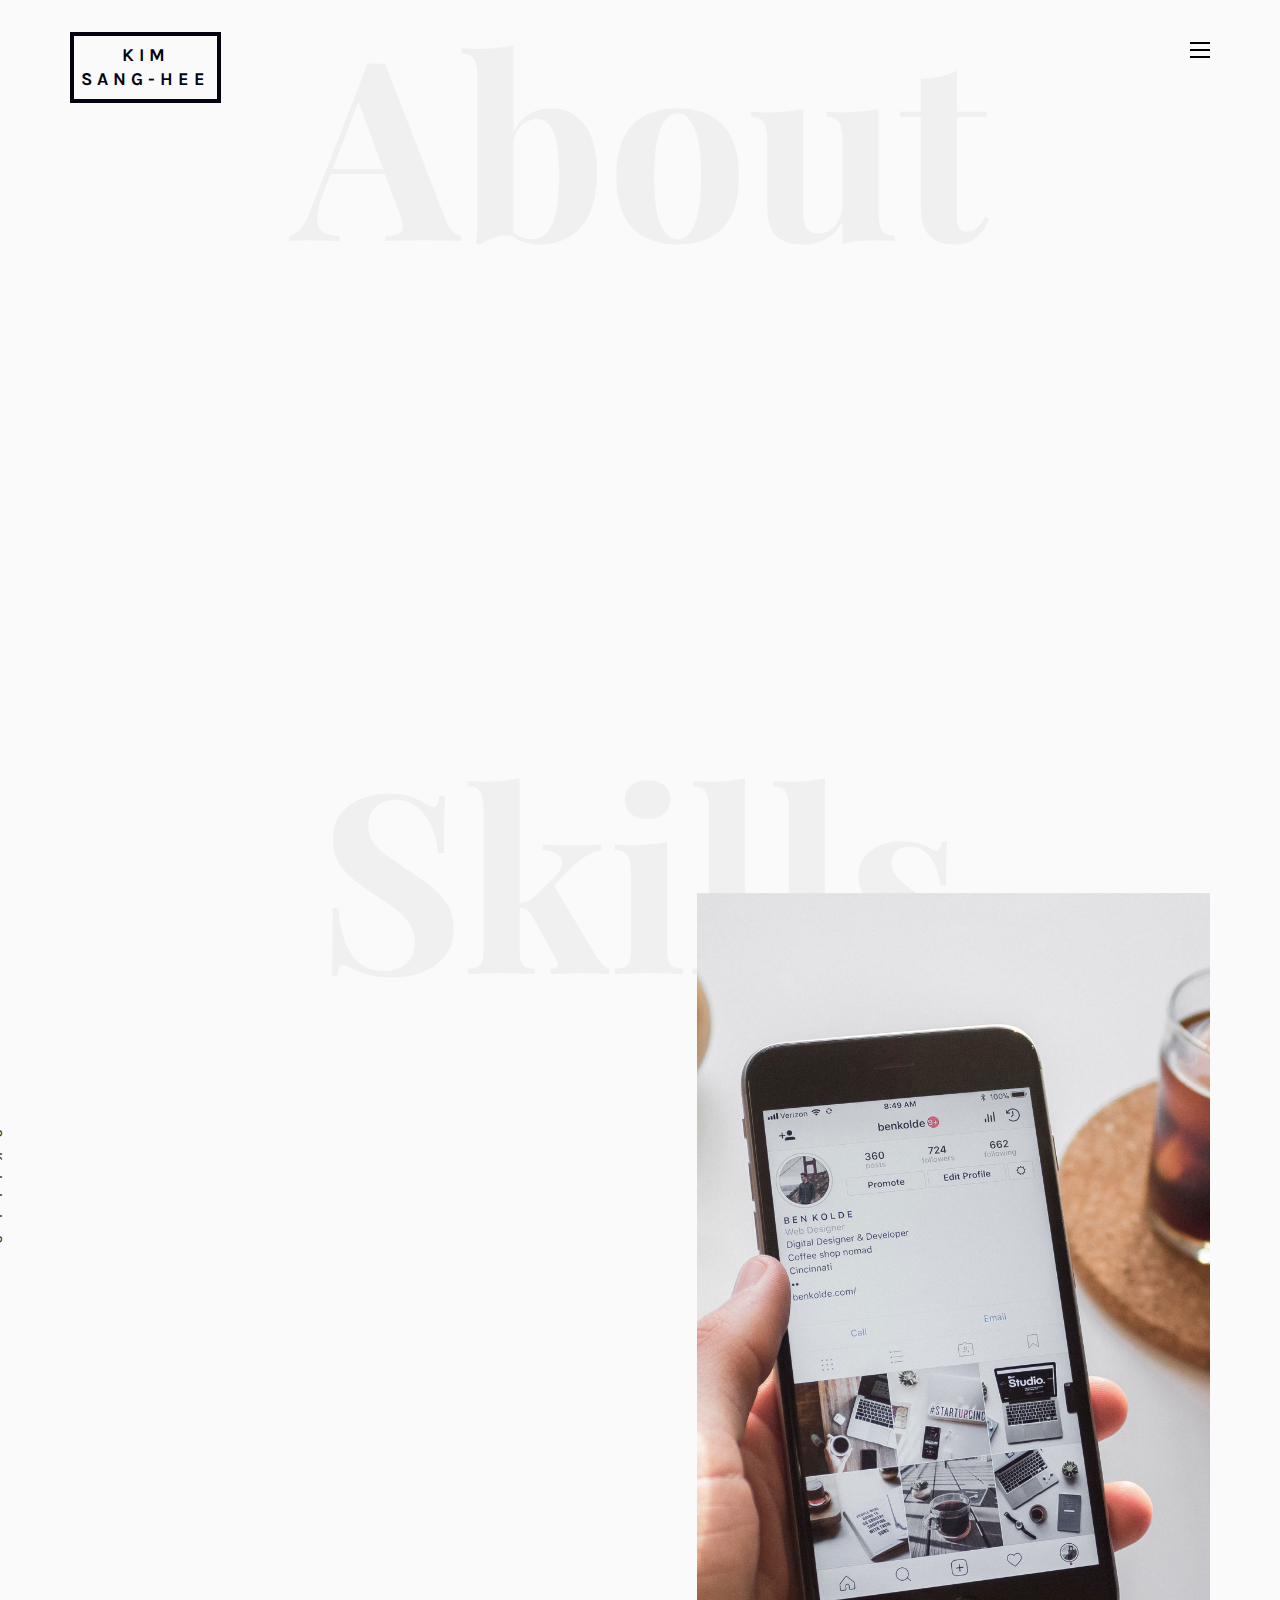
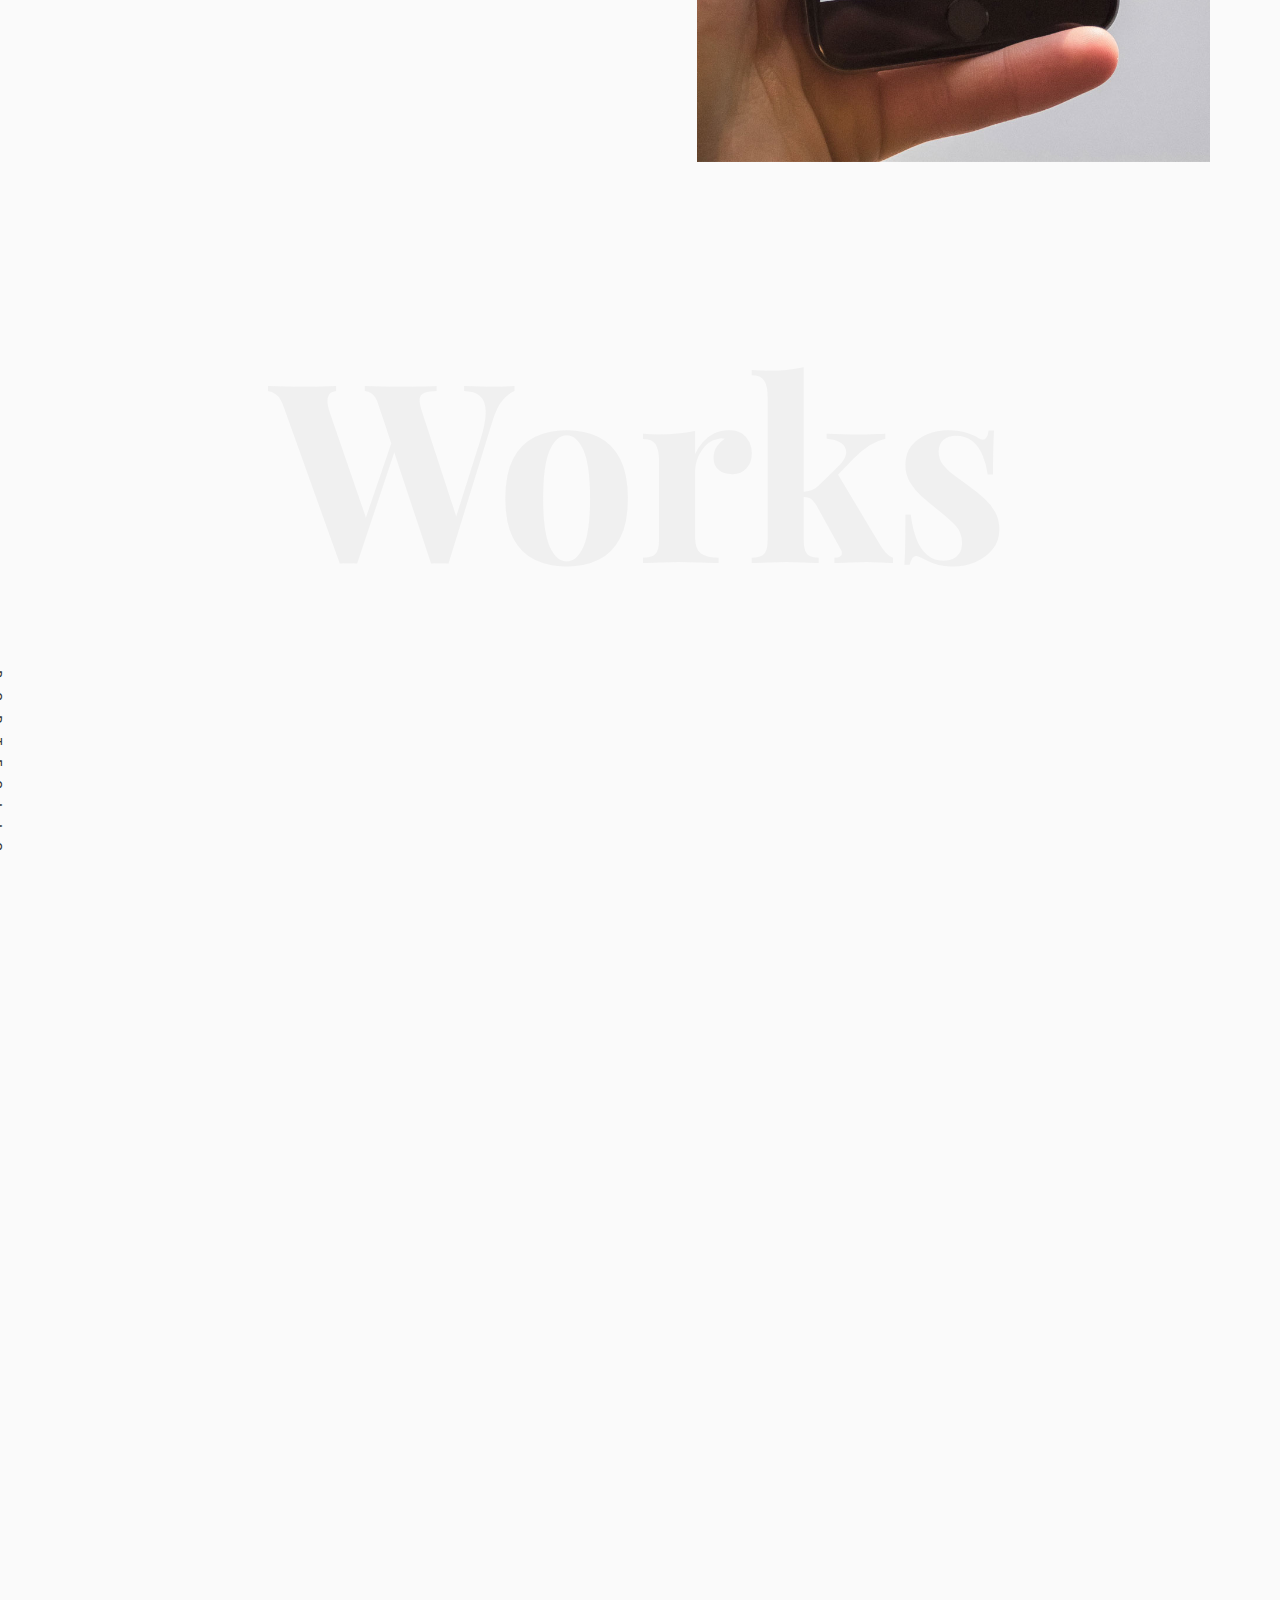
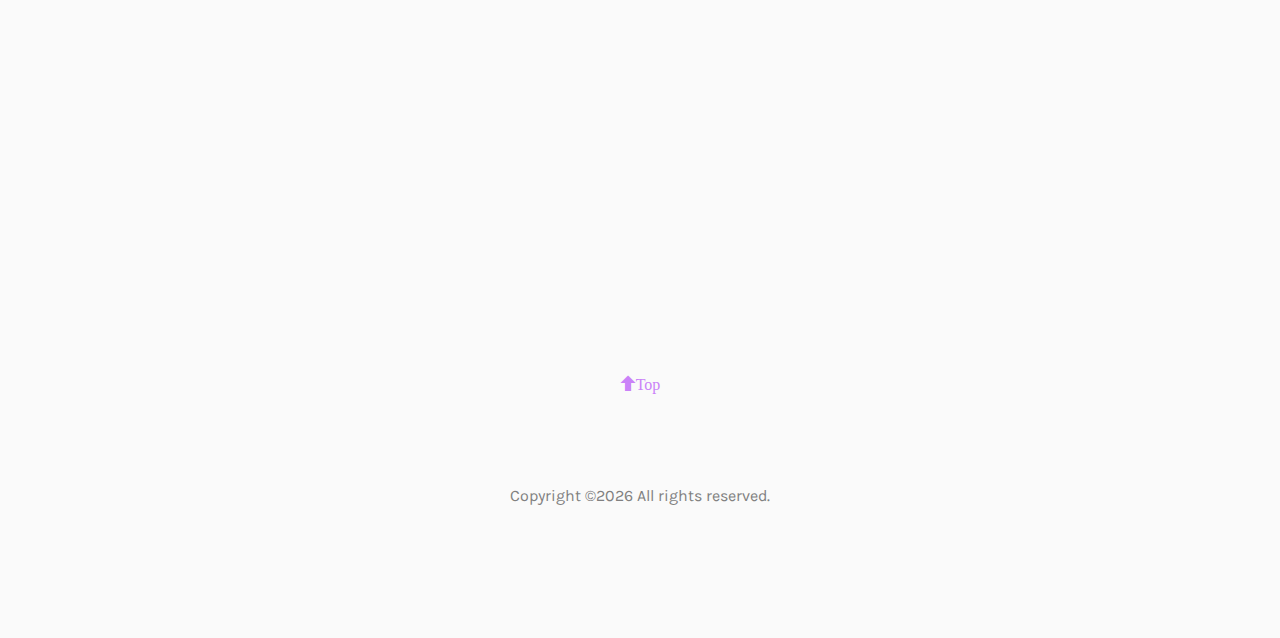
==== index.html @ 7924506c "포트폴리오" ====
<!DOCTYPE HTML>
<html>
	<head>
	<meta charset="utf-8">
	<meta http-equiv="X-UA-Compatible" content="IE=edge">
	<title>Sang-Hee's Portfolio</title>
	<meta name="viewport" content="width=device-width, initial-scale=1">
	<meta name="description" content="" />
	<meta name="keywords" content="" />
	<meta name="author" content="" />

  <!-- Facebook and Twitter integration -->
	<meta property="og:title" content=""/>
	<meta property="og:image" content=""/>
	<meta property="og:url" content=""/>
	<meta property="og:site_name" content=""/>
	<meta property="og:description" content=""/>
	<meta name="twitter:title" content="" />
	<meta name="twitter:image" content="" />
	<meta name="twitter:url" content="" />
	<meta name="twitter:card" content="" />

	<!-- Place favicon.ico and apple-touch-icon.png in the root directory -->
	<link rel="shortcut icon" href="favicon.ico">

	<link href="https://fonts.googleapis.com/css?family=Karla:400,700" rel="stylesheet">
	<link href="https://fonts.googleapis.com/css?family=Playfair+Display:400,400i,700" rel="stylesheet">
	
	<!-- Animate.css -->
	<link rel="stylesheet" href="css/animate.css">
	<!-- Icomoon Icon Fonts-->
	<link rel="stylesheet" href="css/icomoon.css">
	<!-- Bootstrap  -->
	<link rel="stylesheet" href="css/bootstrap.css">
	<!-- Owl Carousel -->
	<link rel="stylesheet" href="css/owl.carousel.min.css">
	<link rel="stylesheet" href="css/owl.theme.default.min.css">
	<!-- Magnific Popup -->
	<link rel="stylesheet" href="css/magnific-popup.css">

	<link rel="stylesheet" href="css/style.css">


	<!-- Modernizr JS -->
	<script src="js/modernizr-2.6.2.min.js"></script>
	<!-- FOR IE9 below -->
	<!--[if lt IE 9]>
	<script src="js/respond.min.js"></script>
	<![endif]-->

	</head>
	<body>

	<nav id="colorlib-main-nav" role="navigation">
		<a href="#" class="js-colorlib-nav-toggle colorlib-nav-toggle active"><i></i></a>
		<div class="js-fullheight colorlib-table">
			<div class="colorlib-table-cell js-fullheight">
				<div class="row">
					<div class="col-md-12">
						<div class="form-group">
							<!--<input type="text" class="form-control" id="search" placeholder="Enter any key to search...">
							<button type="submit" class="btn btn-primary"><i class="icon-search3"></i></button>-->
						</div>
					</div>
				</div>
				<div class="row">
					<div class="col-md-12">
						<ul>
							<li class="active"><a href="index.html">Home</a></li>
							<li><a href="skills.html">Skills</a></li>
							<li><a href="work.html">Work</a></li>
							<li><a href="contact.html">Contact</a></li>
						</ul>
					</div>
				</div>
				<div class="row">
					<div class="col-md-12">
						<h2 class="head-title">Works</h2>
						<a href="images/Groovy.png" class="gallery image-popup-link text-center" style="background-image: url(images/Groovy.png);">
							<span><i class="icon-search3"></i></span>
						</a>
						<a href="images/SeekSeat.png" class="gallery image-popup-link text-center" style="background-image: url(images/SeekSeat.png);">
							<span><i class="icon-search3"></i></span>
						</a>
						<a href="images/BurgerQueen.jpg" class="gallery image-popup-link text-center" style="background-image: url(images/BurgerQueen.jpg);">
							<span><i class="icon-search3"></i></span>
						</a>
					<!--	<a href="images/work-4.jpg" class="gallery image-popup-link text-center" style="background-image: url(images/work-4.jpg);">
							<span><i class="icon-search3"></i></span>
						</a>-->
					</div>
				</div>
			</div>
		</div>
	</nav>
	
	<div id="colorlib-page">
		<header>
			<div class="container">
				<div class="row">
					<div class="col-md-12">
						<div class="colorlib-navbar-brand">
							<a class="colorlib-logo" href="index.html"><span>Kim</span><span>Sang-Hee</span></a>
						</div>
						<a href="#" class="js-colorlib-nav-toggle colorlib-nav-toggle"><i></i></a>
					</div>
				</div>
			</div>
		</header>
		<div id="colorlib-about">
			<div class="container">
				<div class="row text-center">
					<h2 class="bold">About</h2>
				</div>
				<div class="row">
					<div class="col-md-5 animate-box">
						<div class="owl-carousel3">
							<div class="item">
								<img class="img-responsive about-img" src="images/Kim_Sanghee.jpg" alt="html5 bootstrap template by colorlib.com">
							</div>
							<div class="item">
								<img class="img-responsive about-img" src="images/Kim_Sanghee.jpg" alt="html5 bootstrap template by colorlib.com">
							</div>
						</div>
					</div>
					<div class="col-md-6 col-md-push-1 animate-box">
						<div class="about-desc">
							<div class="owl-carousel3">
								<div class="item">
									<h2><span>신입 개발자 김상희</span></h2>
								</div>
								<div class="item">
									<h2><span>신입 개발자 김상희</span></h2>
								</div>
							</div>
							<div class="desc">
								<div class="rotate">
									<h2 class="heading">About</h2>
								</div>
								<p>업무 수행에 있어 꾸준한 노력과 긍정적인 태도로 어려움을 극복하며, 다양한 팀에서의 협업 경험이 있습니다.<br>
									탁월한 커뮤니케이션 능력과 새로운 정보에 빠르게 적응하고 습득하는 능력을 갖추고 있습니다.</p>
								<p class="colorlib-social-icons">
								<!--	<a href="#"><i class="icon-facebook4"></i></a>
									<a href="#"><i class="icon-twitter3"></i></a>
									<a href="#"><i class="icon-googleplus"></i></a>
									<a href="#"><i class="icon-dribbble2"></i></a>-->
									<a href="https://www.notion.so/92094d22490e4e4da154b8ba408b6449" style="margin-right: 15px"><i class="icon-globe"></i></a>
									<a href="https://github.com/kkkssh"><i class="icon-github"></i></a>
								</p>
								<p><a href="contact.html" class="btn btn-primary btn-outline">Contact Me!</a></p>
							</div>
						</div>
					</div>
				</div>
			</div>
		</div>
		<div id="colorlib-services">
			<div class="container">
				<div class="row text-center">
					<h2 class="bold">Skills</h2>
				</div>
				<div class="row">
					<div class="col-md-12">
						<div class="services-flex">
							<div class="one-third">
								<div class="row">
									<div class="col-md-12 col-md-offset-0 animate-box intro-heading">
										<span>My Skills</span>
										<h2>Here Are Some of My Skills</h2>
									</div>
								</div>
								<div class="row">
									<div class="col-md-12">
										<div class="rotate">
											<h2 class="heading">Skills</h2>
										</div>
									</div>
									<div class="col-md-6">
										<div class="services animate-box">
											<h3>1 - Back End Development</h3>
											<ul>
												<li>Java</li>
												<li>Spring</li>
												<li>Spring Boot</li>
												<li>JSP</li>
												<li>Oracle SQL</li>

											</ul>
										</div>
										<div class="services animate-box">
											<h3>2 - Front End Development</h3>
											<ul>
												<li>HTML / CSS</li>
												<li>JavaScript</li>

											</ul>
										</div>
									</div>
									<div class="col-md-6">
										<div class="services animate-box">
											<h3>3 - Soft Skills</h3>
											<ul>
												<li>커뮤니케이션</li>
												<li>팀워크</li>
												<li>꼼꼼함</li>
												<li>관찰력</li>
												<li>끈기</li>
												<li>성실성</li>
											</ul>
										</div>
										<div class="services animate-box">
											<h3>4 - IDE</h3>
											<ul>
												<li>Eclipse</li>
												<li>IntelliJ</li>
												<li>Dbeaver</li>
												<li>Git</li>
											</ul>
										</div>
									</div>
								</div>
							</div>
							<div class="one-forth services-img" style="background-image: url(images/services-img-1.jpg);">
							</div>
						</div>
					</div>
				</div>
			</div>
		</div>

		<div id="colorlib-work">
			<div class="container">
				<div class="row text-center">
					<h2 class="bold">Works</h2>
				</div>
				<div class="row">
					<div class="col-md-12 col-md-offset-0 text-center animate-box intro-heading">
						<span>Portfolio</span>
						<h2>Done Projects</h2>
					</div>
				</div>
				<div class="row">
					<div class="col-md-12">
						<div class="rotate">
							<h2 class="heading">Portfolio</h2>
						</div>
					</div>
				</div>
				<div class="row">
					<div class="col-md-12">
						<div class="work-entry animate-box">
							<a href="work-Groovy.html" class="work-img" style="background-image: url(images/Groovy.png);">
								<div class="display-t">
									<div class="work-name">
										<h2>Groovy</h2>
									</div>
								</div>
							</a>
							<div class="col-md-4 col-md-offset-4">
								<div class="desc">
									<p class="read"><a href="work-Groovy.html">View details</a></p>
								</div>
							</div>
						</div>
					</div>
					<div class="col-md-12">
						<div class="work-entry animate-box">
							<a href="work-SeekSeat.html" class="work-img" style="background-image: url(images/SeekSeat.png);">
								<div class="display-t">
									<div class="work-name">
										<h2>SeekSeat</h2>
									</div>
								</div>
							</a>
							<div class="col-md-4 col-md-offset-4">
								<div class="desc">
									<p class="read"><a href="work-SeekSeat.html">View Details</a></p>
								</div>
							</div>
						</div>
					</div>
					<div class="col-md-12">
						<div class="work-entry animate-box">
							<a href="work-BugerQueen.html" class="work-img" style="background-image: url(images/BurgerQueen.jpg);">
								<div class="display-t">
									<div class="work-name">
										<h2>Queen's Order</h2>
									</div>
								</div>
							</a>
							<div class="col-md-4 col-md-offset-4">
								<div class="desc">
									<p class="read"><a href="work-BugerQueen.html">View details</a></p>
								</div>
							</div>
						</div>
					</div>

				</div>
			</div>
		</div>



		<footer>
			<div id="footer">
				<div class="container">

					<div class="row">
						<div class="col-md-12 text-center">
							<p class="read"><a href="#"><i class="icon-arrow-up" >Top</i></a></p>
							<br><br>
							<p>

Copyright &copy;<script>document.write(new Date().getFullYear());</script> All rights reserved.
<!-- Link back to Colorlib can't be removed. Template is licensed under CC BY 3.0. -->
							</p>
						</div>
					</div>
				</div>
			</div>
		</footer>
	
	</div>

	<!-- jQuery -->
	<script src="js/jquery.min.js"></script>
	<!-- jQuery Easing -->
	<script src="js/jquery.easing.1.3.js"></script>
	<!-- Bootstrap -->
	<script src="js/bootstrap.min.js"></script>
	<!-- Waypoints -->
	<script src="js/jquery.waypoints.min.js"></script>
	<!-- Owl Carousel -->
	<script src="js/owl.carousel.min.js"></script>
	<!-- Magnific Popup -->
	<script src="js/jquery.magnific-popup.min.js"></script>
	<script src="js/magnific-popup-options.js"></script>

	<!-- Main JS (Do not remove) -->
	<script src="js/main.js"></script>

	</body>
</html>
---- css/icomoon.css ----
@font-face {
  font-family: 'icomoon';
  src:  url('fonts/icomoon.eot?tmere9');
  src:  url('fonts/icomoon.eot?tmere9#iefix') format('embedded-opentype'),
    url('fonts/icomoon.ttf?tmere9') format('truetype'),
    url('fonts/icomoon.woff?tmere9') format('woff'),
    url('fonts/icomoon.svg?tmere9#icomoon') format('svg');
  font-weight: normal;
  font-style: normal;
}

[class^="icon-"], [class*=" icon-"] {
  /* use !important to prevent issues with browser extensions that change fonts */
  font-family: 'icomoon' !important;
  speak: none;
  font-style: normal;
  font-weight: normal;
  font-variant: normal;
  text-transform: none;
  line-height: 1;

  /* Better Font Rendering =========== */
  -webkit-font-smoothing: antialiased;
  -moz-osx-font-smoothing: grayscale;
}

.icon-activity:before {
  content: "\e900";
}
.icon-airplay:before {
  content: "\e901";
}
.icon-alert-circle:before {
  content: "\e902";
}
.icon-alert-octagon:before {
  content: "\e903";
}
.icon-alert-triangle:before {
  content: "\e904";
}
.icon-align-center:before {
  content: "\e905";
}
.icon-align-justify:before {
  content: "\e906";
}
.icon-align-left:before {
  content: "\e907";
}
.icon-align-right:before {
  content: "\e908";
}
.icon-anchor:before {
  content: "\e909";
}
.icon-aperture:before {
  content: "\e90a";
}
.icon-arrow-down3:before {
  content: "\e90b";
}
.icon-arrow-down-circle:before {
  content: "\e90c";
}
.icon-arrow-down-left3:before {
  content: "\e90d";
}
.icon-arrow-down-right3:before {
  content: "\e90e";
}
.icon-arrow-left3:before {
  content: "\e90f";
}
.icon-arrow-left-circle:before {
  content: "\e910";
}
.icon-arrow-right3:before {
  content: "\e911";
}
.icon-arrow-right-circle:before {
  content: "\e912";
}
.icon-arrow-up3:before {
  content: "\e913";
}
.icon-arrow-up-circle:before {
  content: "\e914";
}
.icon-arrow-up-left3:before {
  content: "\e915";
}
.icon-arrow-up-right3:before {
  content: "\e916";
}
.icon-at-sign:before {
  content: "\e917";
}
.icon-award:before {
  content: "\e918";
}
.icon-bar-chart:before {
  content: "\e919";
}
.icon-bar-chart-2:before {
  content: "\e91a";
}
.icon-battery:before {
  content: "\e91b";
}
.icon-battery-charging:before {
  content: "\e91c";
}
.icon-bell2:before {
  content: "\e91d";
}
.icon-bell-off:before {
  content: "\e91e";
}
.icon-bluetooth:before {
  content: "\e91f";
}
.icon-bold2:before {
  content: "\e920";
}
.icon-book2:before {
  content: "\e921";
}
.icon-book-open:before {
  content: "\e922";
}
.icon-bookmark2:before {
  content: "\e923";
}
.icon-box:before {
  content: "\e924";
}
.icon-briefcase2:before {
  content: "\e925";
}
.icon-calendar2:before {
  content: "\e926";
}
.icon-camera2:before {
  content: "\e927";
}
.icon-camera-off:before {
  content: "\e928";
}
.icon-cast:before {
  content: "\e929";
}
.icon-check:before {
  content: "\e92a";
}
.icon-check-circle:before {
  content: "\e92b";
}
.icon-check-square:before {
  content: "\e92c";
}
.icon-chevron-down:before {
  content: "\e92d";
}
.icon-chevron-left:before {
  content: "\e92e";
}
.icon-chevron-right:before {
  content: "\e92f";
}
.icon-chevron-up:before {
  content: "\e930";
}
.icon-chevrons-down:before {
  content: "\e931";
}
.icon-chevrons-left:before {
  content: "\e932";
}
.icon-chevrons-right:before {
  content: "\e933";
}
.icon-chevrons-up:before {
  content: "\e934";
}
.icon-chrome2:before {
  content: "\e935";
}
.icon-circle:before {
  content: "\e936";
}
.icon-clipboard2:before {
  content: "\e937";
}
.icon-clock3:before {
  content: "\e938";
}
.icon-cloud2:before {
  content: "\e939";
}
.icon-cloud-drizzle:before {
  content: "\e93a";
}
.icon-cloud-lightning:before {
  content: "\e93b";
}
.icon-cloud-off:before {
  content: "\e93c";
}
.icon-cloud-rain:before {
  content: "\e93d";
}
.icon-cloud-snow:before {
  content: "\e93e";
}
.icon-code:before {
  content: "\e93f";
}
.icon-codepen2:before {
  content: "\e940";
}
.icon-command2:before {
  content: "\e941";
}
.icon-compass3:before {
  content: "\e942";
}
.icon-copy2:before {
  content: "\e943";
}
.icon-corner-down-left:before {
  content: "\e944";
}
.icon-corner-down-right:before {
  content: "\e945";
}
.icon-corner-left-down:before {
  content: "\e946";
}
.icon-corner-left-up:before {
  content: "\e947";
}
.icon-corner-right-down:before {
  content: "\e948";
}
.icon-corner-right-up:before {
  content: "\e949";
}
.icon-corner-up-left:before {
  content: "\e94a";
}
.icon-corner-up-right:before {
  content: "\e94b";
}
.icon-cpu:before {
  content: "\e94c";
}
.icon-credit-card2:before {
  content: "\e94d";
}
.icon-crop2:before {
  content: "\e94e";
}
.icon-crosshair:before {
  content: "\e94f";
}
.icon-database2:before {
  content: "\e950";
}
.icon-delete:before {
  content: "\e951";
}
.icon-disc:before {
  content: "\e952";
}
.icon-dollar-sign:before {
  content: "\e953";
}
.icon-download4:before {
  content: "\e954";
}
.icon-download-cloud:before {
  content: "\e955";
}
.icon-droplet2:before {
  content: "\e956";
}
.icon-edit:before {
  content: "\e957";
}
.icon-edit-2:before {
  content: "\e958";
}
.icon-edit-3:before {
  content: "\e959";
}
.icon-external-link:before {
  content: "\e95a";
}
.icon-eye2:before {
  content: "\e95b";
}
.icon-eye-off:before {
  content: "\e95c";
}
.icon-facebook3:before {
  content: "\e95d";
}
.icon-fast-forward:before {
  content: "\e95e";
}
.icon-feather:before {
  content: "\e95f";
}
.icon-file:before {
  content: "\e960";
}
.icon-file-minus:before {
  content: "\e961";
}
.icon-file-plus:before {
  content: "\e962";
}
.icon-file-text3:before {
  content: "\e963";
}
.icon-film2:before {
  content: "\e964";
}
.icon-filter2:before {
  content: "\e965";
}
.icon-flag2:before {
  content: "\e966";
}
.icon-folder2:before {
  content: "\e967";
}
.icon-folder-minus2:before {
  content: "\e968";
}
.icon-folder-plus2:before {
  content: "\e969";
}
.icon-git-branch:before {
  content: "\e96a";
}
.icon-git-commit:before {
  content: "\e96b";
}
.icon-git-merge:before {
  content: "\e96c";
}
.icon-git-pull-request:before {
  content: "\e96d";
}
.icon-github2:before {
  content: "\e96e";
}
.icon-gitlab:before {
  content: "\e96f";
}
.icon-globe:before {
  content: "\e970";
}
.icon-grid:before {
  content: "\e971";
}
.icon-hard-drive:before {
  content: "\e972";
}
.icon-hash:before {
  content: "\e973";
}
.icon-headphones2:before {
  content: "\e974";
}
.icon-heart2:before {
  content: "\e975";
}
.icon-help-circle:before {
  content: "\e976";
}
.icon-home4:before {
  content: "\e977";
}
.icon-image2:before {
  content: "\e978";
}
.icon-inbox:before {
  content: "\e979";
}
.icon-info2:before {
  content: "\e97a";
}
.icon-instagram2:before {
  content: "\e97b";
}
.icon-italic2:before {
  content: "\e97c";
}
.icon-layers:before {
  content: "\e97d";
}
.icon-layout:before {
  content: "\e97e";
}
.icon-life-buoy:before {
  content: "\e97f";
}
.icon-link2:before {
  content: "\e980";
}
.icon-link-2:before {
  content: "\e981";
}
.icon-linkedin3:before {
  content: "\e982";
}
.icon-list3:before {
  content: "\e983";
}
.icon-loader:before {
  content: "\e984";
}
.icon-lock2:before {
  content: "\e985";
}
.icon-log-in:before {
  content: "\e986";
}
.icon-log-out:before {
  content: "\e987";
}
.icon-mail5:before {
  content: "\e988";
}
.icon-map3:before {
  content: "\e989";
}
.icon-map-pin:before {
  content: "\e98a";
}
.icon-maximize:before {
  content: "\e98b";
}
.icon-maximize-2:before {
  content: "\e98c";
}
.icon-menu5:before {
  content: "\e98d";
}
.icon-message-circle:before {
  content: "\e98e";
}
.icon-message-square:before {
  content: "\e98f";
}
.icon-mic2:before {
  content: "\e990";
}
.icon-mic-off:before {
  content: "\e991";
}
.icon-minimize:before {
  content: "\e992";
}
.icon-minimize-2:before {
  content: "\e993";
}
.icon-minus2:before {
  content: "\e994";
}
.icon-minus-circle:before {
  content: "\e995";
}
.icon-minus-square:before {
  content: "\e996";
}
.icon-monitor:before {
  content: "\e997";
}
.icon-moon:before {
  content: "\e998";
}
.icon-more-horizontal:before {
  content: "\e999";
}
.icon-more-vertical:before {
  content: "\e99a";
}
.icon-move:before {
  content: "\e99b";
}
.icon-music2:before {
  content: "\e99c";
}
.icon-navigation:before {
  content: "\e99d";
}
.icon-navigation-2:before {
  content: "\e99e";
}
.icon-octagon:before {
  content: "\e99f";
}
.icon-package:before {
  content: "\e9a0";
}
.icon-paperclip:before {
  content: "\e9a1";
}
.icon-pause3:before {
  content: "\e9a2";
}
.icon-pause-circle:before {
  content: "\e9a3";
}
.icon-percent:before {
  content: "\e9a4";
}
.icon-phone2:before {
  content: "\e9a5";
}
.icon-phone-call:before {
  content: "\e9a6";
}
.icon-phone-forwarded:before {
  content: "\e9a7";
}
.icon-phone-incoming:before {
  content: "\e9a8";
}
.icon-phone-missed:before {
  content: "\e9a9";
}
.icon-phone-off:before {
  content: "\e9aa";
}
.icon-phone-outgoing:before {
  content: "\e9ab";
}
.icon-pie-chart2:before {
  content: "\e9ac";
}
.icon-play4:before {
  content: "\e9ad";
}
.icon-play-circle:before {
  content: "\e9ae";
}
.icon-plus2:before {
  content: "\e9af";
}
.icon-plus-circle:before {
  content: "\e9b0";
}
.icon-plus-square:before {
  content: "\e9b1";
}
.icon-pocket:before {
  content: "\e9b2";
}
.icon-power2:before {
  content: "\e9b3";
}
.icon-printer2:before {
  content: "\e9b4";
}
.icon-radio:before {
  content: "\e9b5";
}
.icon-refresh-ccw:before {
  content: "\e9b6";
}
.icon-refresh-cw:before {
  content: "\e9b7";
}
.icon-repeat:before {
  content: "\e9b8";
}
.icon-rewind:before {
  content: "\e9b9";
}
.icon-rotate-ccw:before {
  content: "\e9ba";
}
.icon-rotate-cw:before {
  content: "\e9bb";
}
.icon-rss3:before {
  content: "\e9bc";
}
.icon-save:before {
  content: "\e9bd";
}
.icon-scissors2:before {
  content: "\e9be";
}
.icon-search2:before {
  content: "\e9bf";
}
.icon-send:before {
  content: "\e9c0";
}
.icon-server:before {
  content: "\e9c1";
}
.icon-settings:before {
  content: "\e9c2";
}
.icon-share3:before {
  content: "\e9c3";
}
.icon-share-2:before {
  content: "\e9c4";
}
.icon-shield2:before {
  content: "\e9c5";
}
.icon-shield-off:before {
  content: "\e9c6";
}
.icon-shopping-bag:before {
  content: "\e9c7";
}
.icon-shopping-cart:before {
  content: "\e9c8";
}
.icon-shuffle2:before {
  content: "\e9c9";
}
.icon-sidebar:before {
  content: "\e9ca";
}
.icon-skip-back:before {
  content: "\e9cb";
}
.icon-skip-forward:before {
  content: "\e9cc";
}
.icon-slack:before {
  content: "\e9cd";
}
.icon-slash:before {
  content: "\e9ce";
}
.icon-sliders:before {
  content: "\e9cf";
}
.icon-smartphone:before {
  content: "\e9d0";
}
.icon-speaker:before {
  content: "\e9d1";
}
.icon-square:before {
  content: "\e9d2";
}
.icon-star:before {
  content: "\e9d3";
}
.icon-stop-circle:before {
  content: "\e9d4";
}
.icon-sun2:before {
  content: "\e9d5";
}
.icon-sunrise:before {
  content: "\e9d6";
}
.icon-sunset:before {
  content: "\e9d7";
}
.icon-tablet2:before {
  content: "\e9d8";
}
.icon-tag:before {
  content: "\e9d9";
}
.icon-target2:before {
  content: "\e9da";
}
.icon-terminal2:before {
  content: "\e9db";
}
.icon-thermometer:before {
  content: "\e9dc";
}
.icon-thumbs-down:before {
  content: "\e9dd";
}
.icon-thumbs-up:before {
  content: "\e9de";
}
.icon-toggle-left:before {
  content: "\e9df";
}
.icon-toggle-right:before {
  content: "\e9e0";
}
.icon-trash:before {
  content: "\e9e1";
}
.icon-trash-2:before {
  content: "\e9e2";
}
.icon-trending-down:before {
  content: "\e9e3";
}
.icon-trending-up:before {
  content: "\e9e4";
}
.icon-triangle:before {
  content: "\e9e5";
}
.icon-truck2:before {
  content: "\e9e6";
}
.icon-tv2:before {
  content: "\e9e7";
}
.icon-twitter2:before {
  content: "\e9e8";
}
.icon-type:before {
  content: "\e9e9";
}
.icon-umbrella:before {
  content: "\e9ea";
}
.icon-underline2:before {
  content: "\e9eb";
}
.icon-unlock:before {
  content: "\e9ec";
}
.icon-upload4:before {
  content: "\e9ed";
}
.icon-upload-cloud:before {
  content: "\e9ee";
}
.icon-user2:before {
  content: "\e9ef";
}
.icon-user-check2:before {
  content: "\e9f0";
}
.icon-user-minus2:before {
  content: "\e9f1";
}
.icon-user-plus2:before {
  content: "\e9f2";
}
.icon-user-x:before {
  content: "\e9f3";
}
.icon-users2:before {
  content: "\e9f4";
}
.icon-video:before {
  content: "\e9f5";
}
.icon-video-off:before {
  content: "\e9f6";
}
.icon-voicemail:before {
  content: "\e9f7";
}
.icon-volume:before {
  content: "\e9f8";
}
.icon-volume-1:before {
  content: "\e9f9";
}
.icon-volume-2:before {
  content: "\e9fa";
}
.icon-volume-x:before {
  content: "\e9fb";
}
.icon-watch:before {
  content: "\e9fc";
}
.icon-wifi:before {
  content: "\e9fd";
}
.icon-wifi-off:before {
  content: "\e9fe";
}
.icon-wind:before {
  content: "\e9ff";
}
.icon-x:before {
  content: "\ea00";
}
.icon-x-circle:before {
  content: "\ea01";
}
.icon-x-square:before {
  content: "\ea02";
}
.icon-zap:before {
  content: "\ea03";
}
.icon-zap-off:before {
  content: "\ea04";
}
.icon-zoom-in2:before {
  content: "\ea05";
}
.icon-zoom-out2:before {
  content: "\ea06";
}
.icon-times:before {
  content: "\ea07";
}
.icon-tick:before {
  content: "\ea08";
}
.icon-plus3:before {
  content: "\ea09";
}
.icon-minus3:before {
  content: "\ea0a";
}
.icon-equals:before {
  content: "\ea0b";
}
.icon-divide:before {
  content: "\ea0c";
}
.icon-chevron-right2:before {
  content: "\ea0d";
}
.icon-chevron-left2:before {
  content: "\ea0e";
}
.icon-arrow-right-thick:before {
  content: "\ea0f";
}
.icon-arrow-left-thick:before {
  content: "\ea10";
}
.icon-th-small:before {
  content: "\ea11";
}
.icon-th-menu:before {
  content: "\ea12";
}
.icon-th-list:before {
  content: "\ea13";
}
.icon-th-large:before {
  content: "\ea14";
}
.icon-home5:before {
  content: "\ea15";
}
.icon-arrow-forward:before {
  content: "\ea16";
}
.icon-arrow-back:before {
  content: "\ea17";
}
.icon-rss4:before {
  content: "\ea18";
}
.icon-location3:before {
  content: "\ea19";
}
.icon-link3:before {
  content: "\ea1a";
}
.icon-image3:before {
  content: "\ea1b";
}
.icon-arrow-up-thick:before {
  content: "\ea1c";
}
.icon-arrow-down-thick:before {
  content: "\ea1d";
}
.icon-starburst:before {
  content: "\ea1e";
}
.icon-starburst-outline:before {
  content: "\ea1f";
}
.icon-star2:before {
  content: "\ea20";
}
.icon-flow-children:before {
  content: "\ea21";
}
.icon-export:before {
  content: "\ea22";
}
.icon-delete2:before {
  content: "\ea23";
}
.icon-delete-outline:before {
  content: "\ea24";
}
.icon-cloud-storage:before {
  content: "\ea25";
}
.icon-wi-fi:before {
  content: "\ea26";
}
.icon-heart3:before {
  content: "\ea27";
}
.icon-flash:before {
  content: "\ea28";
}
.icon-cancel:before {
  content: "\ea29";
}
.icon-backspace:before {
  content: "\ea2a";
}
.icon-attachment2:before {
  content: "\ea2b";
}
.icon-arrow-move:before {
  content: "\ea2c";
}
.icon-warning2:before {
  content: "\ea2d";
}
.icon-user3:before {
  content: "\ea2e";
}
.icon-radar:before {
  content: "\ea2f";
}
.icon-lock-open:before {
  content: "\ea30";
}
.icon-lock-closed:before {
  content: "\ea31";
}
.icon-location-arrow:before {
  content: "\ea32";
}
.icon-info3:before {
  content: "\ea33";
}
.icon-user-delete:before {
  content: "\ea34";
}
.icon-user-add:before {
  content: "\ea35";
}
.icon-media-pause:before {
  content: "\ea36";
}
.icon-group:before {
  content: "\ea37";
}
.icon-chart-pie:before {
  content: "\ea38";
}
.icon-chart-line:before {
  content: "\ea39";
}
.icon-chart-bar:before {
  content: "\ea3a";
}
.icon-chart-area:before {
  content: "\ea3b";
}
.icon-video2:before {
  content: "\ea3c";
}
.icon-point-of-interest:before {
  content: "\ea3d";
}
.icon-infinity:before {
  content: "\ea3e";
}
.icon-globe2:before {
  content: "\ea3f";
}
.icon-eye3:before {
  content: "\ea40";
}
.icon-cog2:before {
  content: "\ea41";
}
.icon-camera3:before {
  content: "\ea42";
}
.icon-upload5:before {
  content: "\ea43";
}
.icon-scissors3:before {
  content: "\ea44";
}
.icon-refresh:before {
  content: "\ea45";
}
.icon-pin:before {
  content: "\ea46";
}
.icon-key3:before {
  content: "\ea47";
}
.icon-info-large:before {
  content: "\ea48";
}
.icon-eject2:before {
  content: "\ea49";
}
.icon-download5:before {
  content: "\ea4a";
}
.icon-zoom:before {
  content: "\ea4b";
}
.icon-zoom-out3:before {
  content: "\ea4c";
}
.icon-zoom-in3:before {
  content: "\ea4d";
}
.icon-sort-numerically:before {
  content: "\ea4e";
}
.icon-sort-alphabetically:before {
  content: "\ea4f";
}
.icon-input-checked:before {
  content: "\ea50";
}
.icon-calender:before {
  content: "\ea51";
}
.icon-world:before {
  content: "\ea52";
}
.icon-notes:before {
  content: "\ea53";
}
.icon-code2:before {
  content: "\ea54";
}
.icon-arrow-sync:before {
  content: "\ea55";
}
.icon-arrow-shuffle:before {
  content: "\ea56";
}
.icon-arrow-repeat:before {
  content: "\ea57";
}
.icon-arrow-minimise:before {
  content: "\ea58";
}
.icon-arrow-maximise:before {
  content: "\ea59";
}
.icon-arrow-loop:before {
  content: "\ea5a";
}
.icon-anchor2:before {
  content: "\ea5b";
}
.icon-spanner:before {
  content: "\ea5c";
}
.icon-puzzle:before {
  content: "\ea5d";
}
.icon-power3:before {
  content: "\ea5e";
}
.icon-plane:before {
  content: "\ea5f";
}
.icon-pi:before {
  content: "\ea60";
}
.icon-phone3:before {
  content: "\ea61";
}
.icon-microphone:before {
  content: "\ea62";
}
.icon-media-rewind:before {
  content: "\ea63";
}
.icon-flag3:before {
  content: "\ea64";
}
.icon-adjust-brightness:before {
  content: "\ea65";
}
.icon-waves:before {
  content: "\ea66";
}
.icon-social-twitter:before {
  content: "\ea67";
}
.icon-social-facebook:before {
  content: "\ea68";
}
.icon-social-dribbble:before {
  content: "\ea69";
}
.icon-media-stop:before {
  content: "\ea6a";
}
.icon-media-record:before {
  content: "\ea6b";
}
.icon-media-play:before {
  content: "\ea6c";
}
.icon-media-fast-forward:before {
  content: "\ea6d";
}
.icon-media-eject:before {
  content: "\ea6e";
}
.icon-social-vimeo:before {
  content: "\ea6f";
}
.icon-social-tumbler:before {
  content: "\ea70";
}
.icon-social-skype:before {
  content: "\ea71";
}
.icon-social-pinterest:before {
  content: "\ea72";
}
.icon-social-linkedin:before {
  content: "\ea73";
}
.icon-social-last-fm:before {
  content: "\ea74";
}
.icon-social-github:before {
  content: "\ea75";
}
.icon-social-flickr:before {
  content: "\ea76";
}
.icon-at:before {
  content: "\ea77";
}
.icon-times-outline:before {
  content: "\ea78";
}
.icon-plus-outline:before {
  content: "\ea79";
}
.icon-minus-outline:before {
  content: "\ea7a";
}
.icon-tick-outline:before {
  content: "\ea7b";
}
.icon-th-large-outline:before {
  content: "\ea7c";
}
.icon-equals-outline:before {
  content: "\ea7d";
}
.icon-divide-outline:before {
  content: "\ea7e";
}
.icon-chevron-right-outline:before {
  content: "\ea7f";
}
.icon-chevron-left-outline:before {
  content: "\ea80";
}
.icon-arrow-right-outline:before {
  content: "\ea81";
}
.icon-arrow-left-outline:before {
  content: "\ea82";
}
.icon-th-small-outline:before {
  content: "\ea83";
}
.icon-th-menu-outline:before {
  content: "\ea84";
}
.icon-th-list-outline:before {
  content: "\ea85";
}
.icon-news:before {
  content: "\ea86";
}
.icon-home-outline:before {
  content: "\ea87";
}
.icon-arrow-up-outline:before {
  content: "\ea88";
}
.icon-arrow-forward-outline:before {
  content: "\ea89";
}
.icon-arrow-down-outline:before {
  content: "\ea8a";
}
.icon-arrow-back-outline:before {
  content: "\ea8b";
}
.icon-trash2:before {
  content: "\ea8c";
}
.icon-rss-outline:before {
  content: "\ea8d";
}
.icon-message:before {
  content: "\ea8e";
}
.icon-location-outline:before {
  content: "\ea8f";
}
.icon-link-outline:before {
  content: "\ea90";
}
.icon-image-outline:before {
  content: "\ea91";
}
.icon-export-outline:before {
  content: "\ea92";
}
.icon-cross2:before {
  content: "\ea93";
}
.icon-wi-fi-outline:before {
  content: "\ea94";
}
.icon-star-outline:before {
  content: "\ea95";
}
.icon-media-pause-outline:before {
  content: "\ea96";
}
.icon-mail6:before {
  content: "\ea97";
}
.icon-heart-outline:before {
  content: "\ea98";
}
.icon-flash-outline:before {
  content: "\ea99";
}
.icon-cancel-outline:before {
  content: "\ea9a";
}
.icon-beaker:before {
  content: "\ea9b";
}
.icon-arrow-move-outline:before {
  content: "\ea9c";
}
.icon-watch2:before {
  content: "\ea9d";
}
.icon-warning-outline:before {
  content: "\ea9e";
}
.icon-time:before {
  content: "\ea9f";
}
.icon-radar-outline:before {
  content: "\eaa0";
}
.icon-lock-open-outline:before {
  content: "\eaa1";
}
.icon-location-arrow-outline:before {
  content: "\eaa2";
}
.icon-info-outline:before {
  content: "\eaa3";
}
.icon-backspace-outline:before {
  content: "\eaa4";
}
.icon-attachment-outline:before {
  content: "\eaa5";
}
.icon-user-outline:before {
  content: "\eaa6";
}
.icon-user-delete-outline:before {
  content: "\eaa7";
}
.icon-user-add-outline:before {
  content: "\eaa8";
}
.icon-lock-closed-outline:before {
  content: "\eaa9";
}
.icon-group-outline:before {
  content: "\eaaa";
}
.icon-chart-pie-outline:before {
  content: "\eaab";
}
.icon-chart-line-outline:before {
  content: "\eaac";
}
.icon-chart-bar-outline:before {
  content: "\eaad";
}
.icon-chart-area-outline:before {
  content: "\eaae";
}
.icon-video-outline:before {
  content: "\eaaf";
}
.icon-point-of-interest-outline:before {
  content: "\eab0";
}
.icon-map4:before {
  content: "\eab1";
}
.icon-key-outline:before {
  content: "\eab2";
}
.icon-infinity-outline:before {
  content: "\eab3";
}
.icon-globe-outline:before {
  content: "\eab4";
}
.icon-eye-outline:before {
  content: "\eab5";
}
.icon-cog-outline:before {
  content: "\eab6";
}
.icon-camera-outline:before {
  content: "\eab7";
}
.icon-upload-outline:before {
  content: "\eab8";
}
.icon-support:before {
  content: "\eab9";
}
.icon-scissors-outline:before {
  content: "\eaba";
}
.icon-refresh-outline:before {
  content: "\eabb";
}
.icon-info-large-outline:before {
  content: "\eabc";
}
.icon-eject-outline:before {
  content: "\eabd";
}
.icon-download-outline:before {
  content: "\eabe";
}
.icon-battery-mid:before {
  content: "\eabf";
}
.icon-battery-low:before {
  content: "\eac0";
}
.icon-battery-high:before {
  content: "\eac1";
}
.icon-zoom-outline:before {
  content: "\eac2";
}
.icon-zoom-out-outline:before {
  content: "\eac3";
}
.icon-zoom-in-outline:before {
  content: "\eac4";
}
.icon-tag2:before {
  content: "\eac5";
}
.icon-tabs-outline:before {
  content: "\eac6";
}
.icon-pin-outline:before {
  content: "\eac7";
}
.icon-message-typing:before {
  content: "\eac8";
}
.icon-directions:before {
  content: "\eac9";
}
.icon-battery-full:before {
  content: "\eaca";
}
.icon-battery-charge:before {
  content: "\eacb";
}
.icon-pipette:before {
  content: "\eacc";
}
.icon-pencil3:before {
  content: "\eacd";
}
.icon-folder3:before {
  content: "\eace";
}
.icon-folder-delete:before {
  content: "\eacf";
}
.icon-folder-add:before {
  content: "\ead0";
}
.icon-edit2:before {
  content: "\ead1";
}
.icon-document:before {
  content: "\ead2";
}
.icon-document-delete:before {
  content: "\ead3";
}
.icon-document-add:before {
  content: "\ead4";
}
.icon-brush:before {
  content: "\ead5";
}
.icon-thumbs-up2:before {
  content: "\ead6";
}
.icon-thumbs-down2:before {
  content: "\ead7";
}
.icon-pen2:before {
  content: "\ead8";
}
.icon-sort-numerically-outline:before {
  content: "\ead9";
}
.icon-sort-alphabetically-outline:before {
  content: "\eada";
}
.icon-social-last-fm-circular:before {
  content: "\eadb";
}
.icon-social-github-circular:before {
  content: "\eadc";
}
.icon-compass4:before {
  content: "\eadd";
}
.icon-bookmark3:before {
  content: "\eade";
}
.icon-input-checked-outline:before {
  content: "\eadf";
}
.icon-code-outline:before {
  content: "\eae0";
}
.icon-calender-outline:before {
  content: "\eae1";
}
.icon-business-card:before {
  content: "\eae2";
}
.icon-arrow-up4:before {
  content: "\eae3";
}
.icon-arrow-sync-outline:before {
  content: "\eae4";
}
.icon-arrow-right4:before {
  content: "\eae5";
}
.icon-arrow-repeat-outline:before {
  content: "\eae6";
}
.icon-arrow-loop-outline:before {
  content: "\eae7";
}
.icon-arrow-left4:before {
  content: "\eae8";
}
.icon-flow-switch:before {
  content: "\eae9";
}
.icon-flow-parallel:before {
  content: "\eaea";
}
.icon-flow-merge:before {
  content: "\eaeb";
}
.icon-document-text:before {
  content: "\eaec";
}
.icon-clipboard3:before {
  content: "\eaed";
}
.icon-calculator2:before {
  content: "\eaee";
}
.icon-arrow-minimise-outline:before {
  content: "\eaef";
}
.icon-arrow-maximise-outline:before {
  content: "\eaf0";
}
.icon-arrow-down4:before {
  content: "\eaf1";
}
.icon-gift2:before {
  content: "\eaf2";
}
.icon-film3:before {
  content: "\eaf3";
}
.icon-database3:before {
  content: "\eaf4";
}
.icon-bell3:before {
  content: "\eaf5";
}
.icon-anchor-outline:before {
  content: "\eaf6";
}
.icon-adjust-contrast:before {
  content: "\eaf7";
}
.icon-world-outline:before {
  content: "\eaf8";
}
.icon-shopping-bag2:before {
  content: "\eaf9";
}
.icon-power-outline:before {
  content: "\eafa";
}
.icon-notes-outline:before {
  content: "\eafb";
}
.icon-device-tablet:before {
  content: "\eafc";
}
.icon-device-phone:before {
  content: "\eafd";
}
.icon-device-laptop:before {
  content: "\eafe";
}
.icon-device-desktop:before {
  content: "\eaff";
}
.icon-briefcase3:before {
  content: "\eb00";
}
.icon-stopwatch2:before {
  content: "\eb01";
}
.icon-spanner-outline:before {
  content: "\eb02";
}
.icon-puzzle-outline:before {
  content: "\eb03";
}
.icon-printer3:before {
  content: "\eb04";
}
.icon-pi-outline:before {
  content: "\eb05";
}
.icon-lightbulb:before {
  content: "\eb06";
}
.icon-flag-outline:before {
  content: "\eb07";
}
.icon-contacts:before {
  content: "\eb08";
}
.icon-archive:before {
  content: "\eb09";
}
.icon-weather-stormy:before {
  content: "\eb0a";
}
.icon-weather-shower:before {
  content: "\eb0b";
}
.icon-weather-partly-sunny:before {
  content: "\eb0c";
}
.icon-weather-downpour:before {
  content: "\eb0d";
}
.icon-weather-cloudy:before {
  content: "\eb0e";
}
.icon-plane-outline:before {
  content: "\eb0f";
}
.icon-phone-outline:before {
  content: "\eb10";
}
.icon-microphone-outline:before {
  content: "\eb11";
}
.icon-weather-windy:before {
  content: "\eb12";
}
.icon-weather-windy-cloudy:before {
  content: "\eb13";
}
.icon-weather-sunny:before {
  content: "\eb14";
}
.icon-weather-snow:before {
  content: "\eb15";
}
.icon-weather-night:before {
  content: "\eb16";
}
.icon-media-stop-outline:before {
  content: "\eb17";
}
.icon-media-rewind-outline:before {
  content: "\eb18";
}
.icon-media-record-outline:before {
  content: "\eb19";
}
.icon-media-play-outline:before {
  content: "\eb1a";
}
.icon-media-fast-forward-outline:before {
  content: "\eb1b";
}
.icon-media-eject-outline:before {
  content: "\eb1c";
}
.icon-wine:before {
  content: "\eb1d";
}
.icon-waves-outline:before {
  content: "\eb1e";
}
.icon-ticket2:before {
  content: "\eb1f";
}
.icon-tags:before {
  content: "\eb20";
}
.icon-plug:before {
  content: "\eb21";
}
.icon-headphones3:before {
  content: "\eb22";
}
.icon-credit-card3:before {
  content: "\eb23";
}
.icon-coffee:before {
  content: "\eb24";
}
.icon-book3:before {
  content: "\eb25";
}
.icon-beer:before {
  content: "\eb26";
}
.icon-volume2:before {
  content: "\eb27";
}
.icon-volume-up:before {
  content: "\eb28";
}
.icon-volume-mute3:before {
  content: "\eb29";
}
.icon-volume-down:before {
  content: "\eb2a";
}
.icon-social-vimeo-circular:before {
  content: "\eb2b";
}
.icon-social-twitter-circular:before {
  content: "\eb2c";
}
.icon-social-pinterest-circular:before {
  content: "\eb2d";
}
.icon-social-linkedin-circular:before {
  content: "\eb2e";
}
.icon-social-facebook-circular:before {
  content: "\eb2f";
}
.icon-social-dribbble-circular:before {
  content: "\eb30";
}
.icon-tree2:before {
  content: "\eb31";
}
.icon-thermometer2:before {
  content: "\eb32";
}
.icon-social-tumbler-circular:before {
  content: "\eb33";
}
.icon-social-skype-outline:before {
  content: "\eb34";
}
.icon-social-flickr-circular:before {
  content: "\eb35";
}
.icon-social-at-circular:before {
  content: "\eb36";
}
.icon-shopping-cart2:before {
  content: "\eb37";
}
.icon-messages:before {
  content: "\eb38";
}
.icon-leaf2:before {
  content: "\eb39";
}
.icon-feather2:before {
  content: "\eb3a";
}
.icon-box2:before {
  content: "\eb3b";
}
.icon-write:before {
  content: "\eb3c";
}
.icon-clock4:before {
  content: "\eb3d";
}
.icon-reply2:before {
  content: "\eb3e";
}
.icon-reply-all:before {
  content: "\eb3f";
}
.icon-forward4:before {
  content: "\eb40";
}
.icon-flag4:before {
  content: "\eb41";
}
.icon-search3:before {
  content: "\eb42";
}
.icon-trash3:before {
  content: "\eb43";
}
.icon-envelope:before {
  content: "\eb44";
}
.icon-bubble3:before {
  content: "\eb45";
}
.icon-bubbles5:before {
  content: "\eb46";
}
.icon-user4:before {
  content: "\eb47";
}
.icon-users3:before {
  content: "\eb48";
}
.icon-cloud3:before {
  content: "\eb49";
}
.icon-download6:before {
  content: "\eb4a";
}
.icon-upload6:before {
  content: "\eb4b";
}
.icon-rain:before {
  content: "\eb4c";
}
.icon-sun3:before {
  content: "\eb4d";
}
.icon-moon2:before {
  content: "\eb4e";
}
.icon-bell4:before {
  content: "\eb4f";
}
.icon-folder4:before {
  content: "\eb50";
}
.icon-pin2:before {
  content: "\eb51";
}
.icon-sound:before {
  content: "\eb52";
}
.icon-microphone2:before {
  content: "\eb53";
}
.icon-camera4:before {
  content: "\eb54";
}
.icon-image4:before {
  content: "\eb55";
}
.icon-cog3:before {
  content: "\eb56";
}
.icon-calendar3:before {
  content: "\eb57";
}
.icon-book4:before {
  content: "\eb58";
}
.icon-map-marker:before {
  content: "\eb59";
}
.icon-store:before {
  content: "\eb5a";
}
.icon-support2:before {
  content: "\eb5b";
}
.icon-tag3:before {
  content: "\eb5c";
}
.icon-heart4:before {
  content: "\eb5d";
}
.icon-video-camera2:before {
  content: "\eb5e";
}
.icon-trophy2:before {
  content: "\eb5f";
}
.icon-cart2:before {
  content: "\eb60";
}
.icon-eye4:before {
  content: "\eb61";
}
.icon-cancel2:before {
  content: "\eb62";
}
.icon-chart:before {
  content: "\eb63";
}
.icon-target3:before {
  content: "\eb64";
}
.icon-printer4:before {
  content: "\eb65";
}
.icon-location4:before {
  content: "\eb66";
}
.icon-bookmark4:before {
  content: "\eb67";
}
.icon-monitor2:before {
  content: "\eb68";
}
.icon-cross3:before {
  content: "\eb69";
}
.icon-plus4:before {
  content: "\eb6a";
}
.icon-left:before {
  content: "\eb6b";
}
.icon-up:before {
  content: "\eb6c";
}
.icon-browser:before {
  content: "\eb6d";
}
.icon-windows2:before {
  content: "\eb6e";
}
.icon-switch2:before {
  content: "\eb6f";
}
.icon-dashboard:before {
  content: "\eb70";
}
.icon-play5:before {
  content: "\eb71";
}
.icon-fast-forward2:before {
  content: "\eb72";
}
.icon-next3:before {
  content: "\eb73";
}
.icon-refresh2:before {
  content: "\eb74";
}
.icon-film4:before {
  content: "\eb75";
}
.icon-home6:before {
  content: "\eb76";
}
.icon-home:before {
  content: "\eb77";
}
.icon-home2:before {
  content: "\eb78";
}
.icon-home3:before {
  content: "\eb79";
}
.icon-office:before {
  content: "\eb7a";
}
.icon-newspaper:before {
  content: "\eb7b";
}
.icon-pencil:before {
  content: "\eb7c";
}
.icon-pencil2:before {
  content: "\eb7d";
}
.icon-quill:before {
  content: "\eb7e";
}
.icon-pen:before {
  content: "\eb7f";
}
.icon-blog:before {
  content: "\eb80";
}
.icon-eyedropper:before {
  content: "\eb81";
}
.icon-droplet:before {
  content: "\eb82";
}
.icon-paint-format:before {
  content: "\eb83";
}
.icon-image:before {
  content: "\eb84";
}
.icon-images:before {
  content: "\eb85";
}
.icon-camera:before {
  content: "\eb86";
}
.icon-headphones:before {
  content: "\eb87";
}
.icon-music:before {
  content: "\eb88";
}
.icon-play:before {
  content: "\eb89";
}
.icon-film:before {
  content: "\eb8a";
}
.icon-video-camera:before {
  content: "\eb8b";
}
.icon-dice:before {
  content: "\eb8c";
}
.icon-pacman:before {
  content: "\eb8d";
}
.icon-spades:before {
  content: "\eb8e";
}
.icon-clubs:before {
  content: "\eb8f";
}
.icon-diamonds:before {
  content: "\eb90";
}
.icon-bullhorn:before {
  content: "\eb91";
}
.icon-connection:before {
  content: "\eb92";
}
.icon-podcast:before {
  content: "\eb93";
}
.icon-feed:before {
  content: "\eb94";
}
.icon-mic:before {
  content: "\eb95";
}
.icon-book:before {
  content: "\eb96";
}
.icon-books:before {
  content: "\eb97";
}
.icon-library:before {
  content: "\eb98";
}
.icon-file-text:before {
  content: "\eb99";
}
.icon-profile:before {
  content: "\eb9a";
}
.icon-file-empty:before {
  content: "\eb9b";
}
.icon-files-empty:before {
  content: "\eb9c";
}
.icon-file-text2:before {
  content: "\eb9d";
}
.icon-file-picture:before {
  content: "\eb9e";
}
.icon-file-music:before {
  content: "\eb9f";
}
.icon-file-play:before {
  content: "\eba0";
}
.icon-file-video:before {
  content: "\eba1";
}
.icon-file-zip:before {
  content: "\eba2";
}
.icon-copy:before {
  content: "\eba3";
}
.icon-paste:before {
  content: "\eba4";
}
.icon-stack:before {
  content: "\eba5";
}
.icon-folder:before {
  content: "\eba6";
}
.icon-folder-open:before {
  content: "\eba7";
}
.icon-folder-plus:before {
  content: "\eba8";
}
.icon-folder-minus:before {
  content: "\eba9";
}
.icon-folder-download:before {
  content: "\ebaa";
}
.icon-folder-upload:before {
  content: "\ebab";
}
.icon-price-tag:before {
  content: "\ebac";
}
.icon-price-tags:before {
  content: "\ebad";
}
.icon-barcode:before {
  content: "\ebae";
}
.icon-qrcode:before {
  content: "\ebaf";
}
.icon-ticket:before {
  content: "\ebb0";
}
.icon-cart:before {
  content: "\ebb1";
}
.icon-coin-dollar:before {
  content: "\ebb2";
}
.icon-coin-euro:before {
  content: "\ebb3";
}
.icon-coin-pound:before {
  content: "\ebb4";
}
.icon-coin-yen:before {
  content: "\ebb5";
}
.icon-credit-card:before {
  content: "\ebb6";
}
.icon-calculator:before {
  content: "\ebb7";
}
.icon-lifebuoy:before {
  content: "\ebb8";
}
.icon-phone:before {
  content: "\ebb9";
}
.icon-phone-hang-up:before {
  content: "\ebba";
}
.icon-address-book:before {
  content: "\ebbb";
}
.icon-envelop:before {
  content: "\ebbc";
}
.icon-pushpin:before {
  content: "\ebbd";
}
.icon-location:before {
  content: "\ebbe";
}
.icon-location2:before {
  content: "\ebbf";
}
.icon-compass:before {
  content: "\ebc0";
}
.icon-compass2:before {
  content: "\ebc1";
}
.icon-map:before {
  content: "\ebc2";
}
.icon-map2:before {
  content: "\ebc3";
}
.icon-history:before {
  content: "\ebc4";
}
.icon-clock:before {
  content: "\ebc5";
}
.icon-clock2:before {
  content: "\ebc6";
}
.icon-alarm:before {
  content: "\ebc7";
}
.icon-bell:before {
  content: "\ebc8";
}
.icon-stopwatch:before {
  content: "\ebc9";
}
.icon-calendar:before {
  content: "\ebca";
}
.icon-printer:before {
  content: "\ebcb";
}
.icon-keyboard:before {
  content: "\ebcc";
}
.icon-display:before {
  content: "\ebcd";
}
.icon-laptop:before {
  content: "\ebce";
}
.icon-mobile:before {
  content: "\ebcf";
}
.icon-mobile2:before {
  content: "\ebd0";
}
.icon-tablet:before {
  content: "\ebd1";
}
.icon-tv:before {
  content: "\ebd2";
}
.icon-drawer:before {
  content: "\ebd3";
}
.icon-drawer2:before {
  content: "\ebd4";
}
.icon-box-add:before {
  content: "\ebd5";
}
.icon-box-remove:before {
  content: "\ebd6";
}
.icon-download:before {
  content: "\ebd7";
}
.icon-upload:before {
  content: "\ebd8";
}
.icon-floppy-disk:before {
  content: "\ebd9";
}
.icon-drive:before {
  content: "\ebda";
}
.icon-database:before {
  content: "\ebdb";
}
.icon-undo:before {
  content: "\ebdc";
}
.icon-redo:before {
  content: "\ebdd";
}
.icon-undo2:before {
  content: "\ebde";
}
.icon-redo2:before {
  content: "\ebdf";
}
.icon-forward:before {
  content: "\ebe0";
}
.icon-reply:before {
  content: "\ebe1";
}
.icon-bubble:before {
  content: "\ebe2";
}
.icon-bubbles:before {
  content: "\ebe3";
}
.icon-bubbles2:before {
  content: "\ebe4";
}
.icon-bubble2:before {
  content: "\ebe5";
}
.icon-bubbles3:before {
  content: "\ebe6";
}
.icon-bubbles4:before {
  content: "\ebe7";
}
.icon-user:before {
  content: "\ebe8";
}
.icon-users:before {
  content: "\ebe9";
}
.icon-user-plus:before {
  content: "\ebea";
}
.icon-user-minus:before {
  content: "\ebeb";
}
.icon-user-check:before {
  content: "\ebec";
}
.icon-user-tie:before {
  content: "\ebed";
}
.icon-quotes-left:before {
  content: "\ebee";
}
.icon-quotes-right:before {
  content: "\ebef";
}
.icon-hour-glass:before {
  content: "\ebf0";
}
.icon-spinner:before {
  content: "\ebf1";
}
.icon-spinner2:before {
  content: "\ebf2";
}
.icon-spinner3:before {
  content: "\ebf3";
}
.icon-spinner4:before {
  content: "\ebf4";
}
.icon-spinner5:before {
  content: "\ebf5";
}
.icon-spinner6:before {
  content: "\ebf6";
}
.icon-spinner7:before {
  content: "\ebf7";
}
.icon-spinner8:before {
  content: "\ebf8";
}
.icon-spinner9:before {
  content: "\ebf9";
}
.icon-spinner10:before {
  content: "\ebfa";
}
.icon-spinner11:before {
  content: "\ebfb";
}
.icon-binoculars:before {
  content: "\ebfc";
}
.icon-search:before {
  content: "\ebfd";
}
.icon-zoom-in:before {
  content: "\ebfe";
}
.icon-zoom-out:before {
  content: "\ebff";
}
.icon-enlarge:before {
  content: "\ec00";
}
.icon-shrink:before {
  content: "\ec01";
}
.icon-enlarge2:before {
  content: "\ec02";
}
.icon-shrink2:before {
  content: "\ec03";
}
.icon-key:before {
  content: "\ec04";
}
.icon-key2:before {
  content: "\ec05";
}
.icon-lock:before {
  content: "\ec06";
}
.icon-unlocked:before {
  content: "\ec07";
}
.icon-wrench:before {
  content: "\ec08";
}
.icon-equalizer:before {
  content: "\ec09";
}
.icon-equalizer2:before {
  content: "\ec0a";
}
.icon-cog:before {
  content: "\ec0b";
}
.icon-cogs:before {
  content: "\ec0c";
}
.icon-hammer:before {
  content: "\ec0d";
}
.icon-magic-wand:before {
  content: "\ec0e";
}
.icon-aid-kit:before {
  content: "\ec0f";
}
.icon-bug:before {
  content: "\ec10";
}
.icon-pie-chart:before {
  content: "\ec11";
}
.icon-stats-dots:before {
  content: "\ec12";
}
.icon-stats-bars:before {
  content: "\ec13";
}
.icon-stats-bars2:before {
  content: "\ec14";
}
.icon-trophy:before {
  content: "\ec15";
}
.icon-gift:before {
  content: "\ec16";
}
.icon-glass:before {
  content: "\ec17";
}
.icon-glass2:before {
  content: "\ec18";
}
.icon-mug:before {
  content: "\ec19";
}
.icon-spoon-knife:before {
  content: "\ec1a";
}
.icon-leaf:before {
  content: "\ec1b";
}
.icon-rocket:before {
  content: "\ec1c";
}
.icon-meter:before {
  content: "\ec1d";
}
.icon-meter2:before {
  content: "\ec1e";
}
.icon-hammer2:before {
  content: "\ec1f";
}
.icon-fire:before {
  content: "\ec20";
}
.icon-lab:before {
  content: "\ec21";
}
.icon-magnet:before {
  content: "\ec22";
}
.icon-bin:before {
  content: "\ec23";
}
.icon-bin2:before {
  content: "\ec24";
}
.icon-briefcase:before {
  content: "\ec25";
}
.icon-airplane:before {
  content: "\ec26";
}
.icon-truck:before {
  content: "\ec27";
}
.icon-road:before {
  content: "\ec28";
}
.icon-accessibility:before {
  content: "\ec29";
}
.icon-target:before {
  content: "\ec2a";
}
.icon-shield:before {
  content: "\ec2b";
}
.icon-power:before {
  content: "\ec2c";
}
.icon-switch:before {
  content: "\ec2d";
}
.icon-power-cord:before {
  content: "\ec2e";
}
.icon-clipboard:before {
  content: "\ec2f";
}
.icon-list-numbered:before {
  content: "\ec30";
}
.icon-list:before {
  content: "\ec31";
}
.icon-list2:before {
  content: "\ec32";
}
.icon-tree:before {
  content: "\ec33";
}
.icon-menu:before {
  content: "\ec34";
}
.icon-menu2:before {
  content: "\ec35";
}
.icon-menu3:before {
  content: "\ec36";
}
.icon-menu4:before {
  content: "\ec37";
}
.icon-cloud:before {
  content: "\ec38";
}
.icon-cloud-download:before {
  content: "\ec39";
}
.icon-cloud-upload:before {
  content: "\ec3a";
}
.icon-cloud-check:before {
  content: "\ec3b";
}
.icon-download2:before {
  content: "\ec3c";
}
.icon-upload2:before {
  content: "\ec3d";
}
.icon-download3:before {
  content: "\ec3e";
}
.icon-upload3:before {
  content: "\ec3f";
}
.icon-sphere:before {
  content: "\ec40";
}
.icon-earth:before {
  content: "\ec41";
}
.icon-link:before {
  content: "\ec42";
}
.icon-flag:before {
  content: "\ec43";
}
.icon-attachment:before {
  content: "\ec44";
}
.icon-eye:before {
  content: "\ec45";
}
.icon-eye-plus:before {
  content: "\ec46";
}
.icon-eye-minus:before {
  content: "\ec47";
}
.icon-eye-blocked:before {
  content: "\ec48";
}
.icon-bookmark:before {
  content: "\ec49";
}
.icon-bookmarks:before {
  content: "\ec4a";
}
.icon-sun:before {
  content: "\ec4b";
}
.icon-contrast:before {
  content: "\ec4c";
}
.icon-brightness-contrast:before {
  content: "\ec4d";
}
.icon-star-empty:before {
  content: "\ec4e";
}
.icon-star-half:before {
  content: "\ec4f";
}
.icon-star-full:before {
  content: "\ec50";
}
.icon-heart:before {
  content: "\ec51";
}
.icon-heart-broken:before {
  content: "\ec52";
}
.icon-man:before {
  content: "\ec53";
}
.icon-woman:before {
  content: "\ec54";
}
.icon-man-woman:before {
  content: "\ec55";
}
.icon-happy:before {
  content: "\ec56";
}
.icon-happy2:before {
  content: "\ec57";
}
.icon-smile:before {
  content: "\ec58";
}
.icon-smile2:before {
  content: "\ec59";
}
.icon-tongue:before {
  content: "\ec5a";
}
.icon-tongue2:before {
  content: "\ec5b";
}
.icon-sad:before {
  content: "\ec5c";
}
.icon-sad2:before {
  content: "\ec5d";
}
.icon-wink:before {
  content: "\ec5e";
}
.icon-wink2:before {
  content: "\ec5f";
}
.icon-grin:before {
  content: "\ec60";
}
.icon-grin2:before {
  content: "\ec61";
}
.icon-cool:before {
  content: "\ec62";
}
.icon-cool2:before {
  content: "\ec63";
}
.icon-angry:before {
  content: "\ec64";
}
.icon-angry2:before {
  content: "\ec65";
}
.icon-evil:before {
  content: "\ec66";
}
.icon-evil2:before {
  content: "\ec67";
}
.icon-shocked:before {
  content: "\ec68";
}
.icon-shocked2:before {
  content: "\ec69";
}
.icon-baffled:before {
  content: "\ec6a";
}
.icon-baffled2:before {
  content: "\ec6b";
}
.icon-confused:before {
  content: "\ec6c";
}
.icon-confused2:before {
  content: "\ec6d";
}
.icon-neutral:before {
  content: "\ec6e";
}
.icon-neutral2:before {
  content: "\ec6f";
}
.icon-hipster:before {
  content: "\ec70";
}
.icon-hipster2:before {
  content: "\ec71";
}
.icon-wondering:before {
  content: "\ec72";
}
.icon-wondering2:before {
  content: "\ec73";
}
.icon-sleepy:before {
  content: "\ec74";
}
.icon-sleepy2:before {
  content: "\ec75";
}
.icon-frustrated:before {
  content: "\ec76";
}
.icon-frustrated2:before {
  content: "\ec77";
}
.icon-crying:before {
  content: "\ec78";
}
.icon-crying2:before {
  content: "\ec79";
}
.icon-point-up:before {
  content: "\ec7a";
}
.icon-point-right:before {
  content: "\ec7b";
}
.icon-point-down:before {
  content: "\ec7c";
}
.icon-point-left:before {
  content: "\ec7d";
}
.icon-warning:before {
  content: "\ec7e";
}
.icon-notification:before {
  content: "\ec7f";
}
.icon-question:before {
  content: "\ec80";
}
.icon-plus:before {
  content: "\ec81";
}
.icon-minus:before {
  content: "\ec82";
}
.icon-info:before {
  content: "\ec83";
}
.icon-cancel-circle:before {
  content: "\ec84";
}
.icon-blocked:before {
  content: "\ec85";
}
.icon-cross:before {
  content: "\ec86";
}
.icon-checkmark:before {
  content: "\ec87";
}
.icon-checkmark2:before {
  content: "\ec88";
}
.icon-spell-check:before {
  content: "\ec89";
}
.icon-enter:before {
  content: "\ec8a";
}
.icon-exit:before {
  content: "\ec8b";
}
.icon-play2:before {
  content: "\ec8c";
}
.icon-pause:before {
  content: "\ec8d";
}
.icon-stop:before {
  content: "\ec8e";
}
.icon-previous:before {
  content: "\ec8f";
}
.icon-next:before {
  content: "\ec90";
}
.icon-backward:before {
  content: "\ec91";
}
.icon-forward2:before {
  content: "\ec92";
}
.icon-play3:before {
  content: "\ec93";
}
.icon-pause2:before {
  content: "\ec94";
}
.icon-stop2:before {
  content: "\ec95";
}
.icon-backward2:before {
  content: "\ec96";
}
.icon-forward3:before {
  content: "\ec97";
}
.icon-first:before {
  content: "\ec98";
}
.icon-last:before {
  content: "\ec99";
}
.icon-previous2:before {
  content: "\ec9a";
}
.icon-next2:before {
  content: "\ec9b";
}
.icon-eject:before {
  content: "\ec9c";
}
.icon-volume-high:before {
  content: "\ec9d";
}
.icon-volume-medium:before {
  content: "\ec9e";
}
.icon-volume-low:before {
  content: "\ec9f";
}
.icon-volume-mute:before {
  content: "\eca0";
}
.icon-volume-mute2:before {
  content: "\eca1";
}
.icon-volume-increase:before {
  content: "\eca2";
}
.icon-volume-decrease:before {
  content: "\eca3";
}
.icon-loop:before {
  content: "\eca4";
}
.icon-loop2:before {
  content: "\eca5";
}
.icon-infinite:before {
  content: "\eca6";
}
.icon-shuffle:before {
  content: "\eca7";
}
.icon-arrow-up-left:before {
  content: "\eca8";
}
.icon-arrow-up:before {
  content: "\eca9";
}
.icon-arrow-up-right:before {
  content: "\ecaa";
}
.icon-arrow-right:before {
  content: "\ecab";
}
.icon-arrow-down-right:before {
  content: "\ecac";
}
.icon-arrow-down:before {
  content: "\ecad";
}
.icon-arrow-down-left:before {
  content: "\ecae";
}
.icon-arrow-left:before {
  content: "\ecaf";
}
.icon-arrow-up-left2:before {
  content: "\ecb0";
}
.icon-arrow-up2:before {
  content: "\ecb1";
}
.icon-arrow-up-right2:before {
  content: "\ecb2";
}
.icon-arrow-right2:before {
  content: "\ecb3";
}
.icon-arrow-down-right2:before {
  content: "\ecb4";
}
.icon-arrow-down2:before {
  content: "\ecb5";
}
.icon-arrow-down-left2:before {
  content: "\ecb6";
}
.icon-arrow-left2:before {
  content: "\ecb7";
}
.icon-circle-up:before {
  content: "\ecb8";
}
.icon-circle-right:before {
  content: "\ecb9";
}
.icon-circle-down:before {
  content: "\ecba";
}
.icon-circle-left:before {
  content: "\ecbb";
}
.icon-tab:before {
  content: "\ecbc";
}
.icon-move-up:before {
  content: "\ecbd";
}
.icon-move-down:before {
  content: "\ecbe";
}
.icon-sort-alpha-asc:before {
  content: "\ecbf";
}
.icon-sort-alpha-desc:before {
  content: "\ecc0";
}
.icon-sort-numeric-asc:before {
  content: "\ecc1";
}
.icon-sort-numberic-desc:before {
  content: "\ecc2";
}
.icon-sort-amount-asc:before {
  content: "\ecc3";
}
.icon-sort-amount-desc:before {
  content: "\ecc4";
}
.icon-command:before {
  content: "\ecc5";
}
.icon-shift:before {
  content: "\ecc6";
}
.icon-ctrl:before {
  content: "\ecc7";
}
.icon-opt:before {
  content: "\ecc8";
}
.icon-checkbox-checked:before {
  content: "\ecc9";
}
.icon-checkbox-unchecked:before {
  content: "\ecca";
}
.icon-radio-checked:before {
  content: "\eccb";
}
.icon-radio-checked2:before {
  content: "\eccc";
}
.icon-radio-unchecked:before {
  content: "\eccd";
}
.icon-crop:before {
  content: "\ecce";
}
.icon-make-group:before {
  content: "\eccf";
}
.icon-ungroup:before {
  content: "\ecd0";
}
.icon-scissors:before {
  content: "\ecd1";
}
.icon-filter:before {
  content: "\ecd2";
}
.icon-font:before {
  content: "\ecd3";
}
.icon-ligature:before {
  content: "\ecd4";
}
.icon-ligature2:before {
  content: "\ecd5";
}
.icon-text-height:before {
  content: "\ecd6";
}
.icon-text-width:before {
  content: "\ecd7";
}
.icon-font-size:before {
  content: "\ecd8";
}
.icon-bold:before {
  content: "\ecd9";
}
.icon-underline:before {
  content: "\ecda";
}
.icon-italic:before {
  content: "\ecdb";
}
.icon-strikethrough:before {
  content: "\ecdc";
}
.icon-omega:before {
  content: "\ecdd";
}
.icon-sigma:before {
  content: "\ecde";
}
.icon-page-break:before {
  content: "\ecdf";
}
.icon-superscript:before {
  content: "\ece0";
}
.icon-subscript:before {
  content: "\ece1";
}
.icon-superscript2:before {
  content: "\ece2";
}
.icon-subscript2:before {
  content: "\ece3";
}
.icon-text-color:before {
  content: "\ece4";
}
.icon-pagebreak:before {
  content: "\ece5";
}
.icon-clear-formatting:before {
  content: "\ece6";
}
.icon-table:before {
  content: "\ece7";
}
.icon-table2:before {
  content: "\ece8";
}
.icon-insert-template:before {
  content: "\ece9";
}
.icon-pilcrow:before {
  content: "\ecea";
}
.icon-ltr:before {
  content: "\eceb";
}
.icon-rtl:before {
  content: "\ecec";
}
.icon-section:before {
  content: "\eced";
}
.icon-paragraph-left:before {
  content: "\ecee";
}
.icon-paragraph-center:before {
  content: "\ecef";
}
.icon-paragraph-right:before {
  content: "\ecf0";
}
.icon-paragraph-justify:before {
  content: "\ecf1";
}
.icon-indent-increase:before {
  content: "\ecf2";
}
.icon-indent-decrease:before {
  content: "\ecf3";
}
.icon-share:before {
  content: "\ecf4";
}
.icon-new-tab:before {
  content: "\ecf5";
}
.icon-embed:before {
  content: "\ecf6";
}
.icon-embed2:before {
  content: "\ecf7";
}
.icon-terminal:before {
  content: "\ecf8";
}
.icon-share2:before {
  content: "\ecf9";
}
.icon-mail:before {
  content: "\ecfa";
}
.icon-mail2:before {
  content: "\ecfb";
}
.icon-mail3:before {
  content: "\ecfc";
}
.icon-mail4:before {
  content: "\ecfd";
}
.icon-amazon:before {
  content: "\ecfe";
}
.icon-google:before {
  content: "\ecff";
}
.icon-google2:before {
  content: "\ed00";
}
.icon-google3:before {
  content: "\ed01";
}
.icon-google-plus:before {
  content: "\ed02";
}
.icon-google-plus2:before {
  content: "\ed03";
}
.icon-google-plus3:before {
  content: "\ed04";
}
.icon-hangouts:before {
  content: "\ed05";
}
.icon-google-drive:before {
  content: "\ed06";
}
.icon-facebook:before {
  content: "\ed07";
}
.icon-facebook2:before {
  content: "\ed08";
}
.icon-instagram:before {
  content: "\ed09";
}
.icon-whatsapp:before {
  content: "\ed0a";
}
.icon-spotify:before {
  content: "\ed0b";
}
.icon-telegram:before {
  content: "\ed0c";
}
.icon-twitter:before {
  content: "\ed0d";
}
.icon-vine:before {
  content: "\ed0e";
}
.icon-vk:before {
  content: "\ed0f";
}
.icon-renren:before {
  content: "\ed10";
}
.icon-sina-weibo:before {
  content: "\ed11";
}
.icon-rss:before {
  content: "\ed12";
}
.icon-rss2:before {
  content: "\ed13";
}
.icon-youtube:before {
  content: "\ed14";
}
.icon-youtube2:before {
  content: "\ed15";
}
.icon-twitch:before {
  content: "\ed16";
}
.icon-vimeo:before {
  content: "\ed17";
}
.icon-vimeo2:before {
  content: "\ed18";
}
.icon-lanyrd:before {
  content: "\ed19";
}
.icon-flickr:before {
  content: "\ed1a";
}
.icon-flickr2:before {
  content: "\ed1b";
}
.icon-flickr3:before {
  content: "\ed1c";
}
.icon-flickr4:before {
  content: "\ed1d";
}
.icon-dribbble:before {
  content: "\ed1e";
}
.icon-behance:before {
  content: "\ed1f";
}
.icon-behance2:before {
  content: "\ed20";
}
.icon-deviantart:before {
  content: "\ed21";
}
.icon-500px:before {
  content: "\ed22";
}
.icon-steam:before {
  content: "\ed23";
}
.icon-steam2:before {
  content: "\ed24";
}
.icon-dropbox:before {
  content: "\ed25";
}
.icon-onedrive:before {
  content: "\ed26";
}
.icon-github:before {
  content: "\ed27";
}
.icon-npm:before {
  content: "\ed28";
}
.icon-basecamp:before {
  content: "\ed29";
}
.icon-trello:before {
  content: "\ed2a";
}
.icon-wordpress:before {
  content: "\ed2b";
}
.icon-joomla:before {
  content: "\ed2c";
}
.icon-ello:before {
  content: "\ed2d";
}
.icon-blogger:before {
  content: "\ed2e";
}
.icon-blogger2:before {
  content: "\ed2f";
}
.icon-tumblr:before {
  content: "\ed30";
}
.icon-tumblr2:before {
  content: "\ed31";
}
.icon-yahoo:before {
  content: "\ed32";
}
.icon-yahoo2:before {
  content: "\ed33";
}
.icon-tux:before {
  content: "\ed34";
}
.icon-appleinc:before {
  content: "\ed35";
}
.icon-finder:before {
  content: "\ed36";
}
.icon-android:before {
  content: "\ed37";
}
.icon-windows:before {
  content: "\ed38";
}
.icon-windows8:before {
  content: "\ed39";
}
.icon-soundcloud:before {
  content: "\ed3a";
}
.icon-soundcloud2:before {
  content: "\ed3b";
}
.icon-skype:before {
  content: "\ed3c";
}
.icon-reddit:before {
  content: "\ed3d";
}
.icon-hackernews:before {
  content: "\ed3e";
}
.icon-wikipedia:before {
  content: "\ed3f";
}
.icon-linkedin:before {
  content: "\ed40";
}
.icon-linkedin2:before {
  content: "\ed41";
}
.icon-lastfm:before {
  content: "\ed42";
}
.icon-lastfm2:before {
  content: "\ed43";
}
.icon-delicious:before {
  content: "\ed44";
}
.icon-stumbleupon:before {
  content: "\ed45";
}
.icon-stumbleupon2:before {
  content: "\ed46";
}
.icon-stackoverflow:before {
  content: "\ed47";
}
.icon-pinterest:before {
  content: "\ed48";
}
.icon-pinterest2:before {
  content: "\ed49";
}
.icon-xing:before {
  content: "\ed4a";
}
.icon-xing2:before {
  content: "\ed4b";
}
.icon-flattr:before {
  content: "\ed4c";
}
.icon-foursquare:before {
  content: "\ed4d";
}
.icon-yelp:before {
  content: "\ed4e";
}
.icon-paypal:before {
  content: "\ed4f";
}
.icon-chrome:before {
  content: "\ed50";
}
.icon-firefox:before {
  content: "\ed51";
}
.icon-IE:before {
  content: "\ed52";
}
.icon-edge:before {
  content: "\ed53";
}
.icon-safari:before {
  content: "\ed54";
}
.icon-opera:before {
  content: "\ed55";
}
.icon-file-pdf:before {
  content: "\ed56";
}
.icon-file-openoffice:before {
  content: "\ed57";
}
.icon-file-word:before {
  content: "\ed58";
}
.icon-file-excel:before {
  content: "\ed59";
}
.icon-libreoffice:before {
  content: "\ed5a";
}
.icon-html-five:before {
  content: "\ed5b";
}
.icon-html-five2:before {
  content: "\ed5c";
}
.icon-css3:before {
  content: "\ed5d";
}
.icon-git:before {
  content: "\ed5e";
}
.icon-codepen:before {
  content: "\ed5f";
}
.icon-svg:before {
  content: "\ed60";
}
.icon-IcoMoon:before {
  content: "\ed61";
}
.icon-mobile3:before {
  content: "\e000";
}
.icon-laptop2:before {
  content: "\e001";
}
.icon-desktop:before {
  content: "\e002";
}
.icon-tablet3:before {
  content: "\e003";
}
.icon-phone4:before {
  content: "\e004";
}
.icon-document2:before {
  content: "\e005";
}
.icon-documents:before {
  content: "\e006";
}
.icon-search4:before {
  content: "\e007";
}
.icon-clipboard4:before {
  content: "\e008";
}
.icon-newspaper2:before {
  content: "\e009";
}
.icon-notebook:before {
  content: "\e00a";
}
.icon-book-open2:before {
  content: "\e00b";
}
.icon-browser2:before {
  content: "\e00c";
}
.icon-calendar4:before {
  content: "\e00d";
}
.icon-presentation:before {
  content: "\e00e";
}
.icon-picture:before {
  content: "\e00f";
}
.icon-pictures:before {
  content: "\e010";
}
.icon-video3:before {
  content: "\e011";
}
.icon-camera5:before {
  content: "\e012";
}
.icon-printer5:before {
  content: "\e013";
}
.icon-toolbox:before {
  content: "\e014";
}
.icon-briefcase4:before {
  content: "\e015";
}
.icon-wallet:before {
  content: "\e016";
}
.icon-gift3:before {
  content: "\e017";
}
.icon-bargraph:before {
  content: "\e018";
}
.icon-grid2:before {
  content: "\e019";
}
.icon-expand:before {
  content: "\e01a";
}
.icon-focus:before {
  content: "\e01b";
}
.icon-edit3:before {
  content: "\e01c";
}
.icon-adjustments:before {
  content: "\e01d";
}
.icon-ribbon:before {
  content: "\e01e";
}
.icon-hourglass:before {
  content: "\e01f";
}
.icon-lock3:before {
  content: "\e020";
}
.icon-megaphone:before {
  content: "\e021";
}
.icon-shield3:before {
  content: "\e022";
}
.icon-trophy3:before {
  content: "\e023";
}
.icon-flag5:before {
  content: "\e024";
}
.icon-map5:before {
  content: "\e025";
}
.icon-puzzle2:before {
  content: "\e026";
}
.icon-basket:before {
  content: "\e027";
}
.icon-envelope2:before {
  content: "\e028";
}
.icon-streetsign:before {
  content: "\e029";
}
.icon-telescope:before {
  content: "\e02a";
}
.icon-gears:before {
  content: "\e02b";
}
.icon-key4:before {
  content: "\e02c";
}
.icon-paperclip2:before {
  content: "\e02d";
}
.icon-attachment3:before {
  content: "\e02e";
}
.icon-pricetags:before {
  content: "\e02f";
}
.icon-lightbulb2:before {
  content: "\e030";
}
.icon-layers2:before {
  content: "\e031";
}
.icon-pencil4:before {
  content: "\e032";
}
.icon-tools:before {
  content: "\e033";
}
.icon-tools-2:before {
  content: "\e034";
}
.icon-scissors4:before {
  content: "\e035";
}
.icon-paintbrush:before {
  content: "\e036";
}
.icon-magnifying-glass:before {
  content: "\e037";
}
.icon-circle-compass:before {
  content: "\e038";
}
.icon-linegraph:before {
  content: "\e039";
}
.icon-mic3:before {
  content: "\e03a";
}
.icon-strategy:before {
  content: "\e03b";
}
.icon-beaker2:before {
  content: "\e03c";
}
.icon-caution:before {
  content: "\e03d";
}
.icon-recycle:before {
  content: "\e03e";
}
.icon-anchor3:before {
  content: "\e03f";
}
.icon-profile-male:before {
  content: "\e040";
}
.icon-profile-female:before {
  content: "\e041";
}
.icon-bike:before {
  content: "\e042";
}
.icon-wine2:before {
  content: "\e043";
}
.icon-hotairballoon:before {
  content: "\e044";
}
.icon-globe3:before {
  content: "\e045";
}
.icon-genius:before {
  content: "\e046";
}
.icon-map-pin2:before {
  content: "\e047";
}
.icon-dial:before {
  content: "\e048";
}
.icon-chat:before {
  content: "\e049";
}
.icon-heart5:before {
  content: "\e04a";
}
.icon-cloud4:before {
  content: "\e04b";
}
.icon-upload7:before {
  content: "\e04c";
}
.icon-download7:before {
  content: "\e04d";
}
.icon-target4:before {
  content: "\e04e";
}
.icon-hazardous:before {
  content: "\e04f";
}
.icon-piechart:before {
  content: "\e050";
}
.icon-speedometer:before {
  content: "\e051";
}
.icon-global:before {
  content: "\e052";
}
.icon-compass5:before {
  content: "\e053";
}
.icon-lifesaver:before {
  content: "\e054";
}
.icon-clock5:before {
  content: "\e055";
}
.icon-aperture2:before {
  content: "\e056";
}
.icon-quote:before {
  content: "\e057";
}
.icon-scope:before {
  content: "\e058";
}
.icon-alarmclock:before {
  content: "\e059";
}
.icon-refresh3:before {
  content: "\e05a";
}
.icon-happy3:before {
  content: "\e05b";
}
.icon-sad3:before {
  content: "\e05c";
}
.icon-facebook4:before {
  content: "\e05d";
}
.icon-twitter3:before {
  content: "\e05e";
}
.icon-googleplus:before {
  content: "\e05f";
}
.icon-rss5:before {
  content: "\e060";
}
.icon-tumblr3:before {
  content: "\e061";
}
.icon-linkedin4:before {
  content: "\e062";
}
.icon-dribbble2:before {
  content: "\e063";
}
.icon-heart6:before {
  content: "\ed62";
}
.icon-cloud5:before {
  content: "\ed63";
}
.icon-star3:before {
  content: "\ed64";
}
.icon-tv3:before {
  content: "\ed65";
}
.icon-sound2:before {
  content: "\ed66";
}
.icon-video4:before {
  content: "\ed67";
}
.icon-trash4:before {
  content: "\ed68";
}
.icon-user5:before {
  content: "\ed69";
}
.icon-key5:before {
  content: "\ed6a";
}
.icon-search5:before {
  content: "\ed6b";
}
.icon-settings2:before {
  content: "\ed6c";
}
.icon-camera6:before {
  content: "\ed6d";
}
.icon-tag4:before {
  content: "\ed6e";
}
.icon-lock4:before {
  content: "\ed6f";
}
.icon-bulb:before {
  content: "\ed70";
}
.icon-pen3:before {
  content: "\ed71";
}
.icon-diamond:before {
  content: "\ed72";
}
.icon-display2:before {
  content: "\ed73";
}
.icon-location5:before {
  content: "\ed74";
}
.icon-eye5:before {
  content: "\ed75";
}
.icon-bubble4:before {
  content: "\ed76";
}
.icon-stack2:before {
  content: "\ed77";
}
.icon-cup:before {
  content: "\ed78";
}
.icon-phone5:before {
  content: "\ed79";
}
.icon-news2:before {
  content: "\ed7a";
}
.icon-mail7:before {
  content: "\ed7b";
}
.icon-like:before {
  content: "\ed7c";
}
.icon-photo:before {
  content: "\ed7d";
}
.icon-note:before {
  content: "\ed7e";
}
.icon-clock6:before {
  content: "\ed7f";
}
.icon-paperplane:before {
  content: "\ed80";
}
.icon-params:before {
  content: "\ed81";
}
.icon-banknote:before {
  content: "\ed82";
}
.icon-data:before {
  content: "\ed83";
}
.icon-music3:before {
  content: "\ed84";
}
.icon-megaphone2:before {
  content: "\ed85";
}
.icon-study:before {
  content: "\ed86";
}
.icon-lab2:before {
  content: "\ed87";
}
.icon-food:before {
  content: "\ed88";
}
.icon-t-shirt:before {
  content: "\ed89";
}
.icon-fire2:before {
  content: "\ed8a";
}
.icon-clip:before {
  content: "\ed8b";
}
.icon-shop:before {
  content: "\ed8c";
}
.icon-calendar5:before {
  content: "\ed8d";
}
.icon-wallet2:before {
  content: "\ed8e";
}
.icon-vynil:before {
  content: "\ed8f";
}
.icon-truck3:before {
  content: "\ed90";
}
.icon-world2:before {
  content: "\ed91";
}
---- css/style.css ----
@font-face {
  font-family: 'icomoon';
  src: url("../fonts/icomoon/icomoon.eot?srf3rx");
  src: url("../fonts/icomoon/icomoon.eot?srf3rx#iefix") format("embedded-opentype"), url("../fonts/icomoon/icomoon.ttf?srf3rx") format("truetype"), url("../fonts/icomoon/icomoon.woff?srf3rx") format("woff"), url("../fonts/icomoon/icomoon.svg?srf3rx#icomoon") format("svg");
  font-weight: normal;
  font-style: normal; }

/* =======================================================
*
* 	Template Style 
*	Edit this section
*
* ======================================================= */
body {
  font-family: "Karla", Arial, sans-serif;
  line-height: 1.8;
  font-size: 16px;
  font-weight: 400;
  background: #fafafa;
  color: gray; }
  body.menu-show {
    overflow: hidden;
    position: fixed;
    height: 100%;
    width: 100%; }

#colorlib-wrapper {
  height: 100%;
  width: 100%;
  overflow: hidden; }
  #colorlib-wrapper > div {
    width: 100%;
    height: 100%;
    overflow-y: hidden; }

a {
  color: #CA82F8;
  -webkit-transition: 0.5s;
  -o-transition: 0.5s;
  transition: 0.5s; }
  a:hover {
    text-decoration: underline;
    color: #CA82F8; }
  a:focus, a:active {
    outline: none; }

p, span {
  margin-bottom: 1.5em;
  font-weight: 400;
  font-family: "Karla", Arial, sans-serif; }

ul, ol {
  display: block;
  margin-bottom: 1.5em; }

span {
  font-size: 18px;
  color: rgba(114, 114, 114, 0.8); }

h1, h2, h3, h4, h5, h6 {
  color: rgba(0, 0, 0, 0.8);
  font-family: "Playfair Display", Georgia, serif;
  margin: 0 0 30px 0; }

::-webkit-selection {
  color: #fcfcfc;
  background: #b7c2c2; }

::-moz-selection {
  color: #fcfcfc;
  background: #b7c2c2; }

::selection {
  color: #fcfcfc;
  background: #b7c2c2; }

#colorlib-page {
  position: relative;
  -webkit-transition: all 0.8s cubic-bezier(0.175, 0.885, 0.32, 1.275);
  -moz-transition: all 0.8s cubic-bezier(0.175, 0.885, 0.32, 1.275);
  -ms-transition: all 0.8s cubic-bezier(0.175, 0.885, 0.32, 1.275);
  -o-transition: all 0.8s cubic-bezier(0.175, 0.885, 0.32, 1.275);
  transition: all 0.8s cubic-bezier(0.175, 0.885, 0.32, 1.275);
  -webkit-transform: scale(1);
  -moz-transform: scale(1);
  -ms-transform: scale(1);
  -o-transform: scale(1);
  transform: scale(1); }
  .menu-show #colorlib-page {
    -webkit-transform: scale(0.99);
    -moz-transform: scale(0.99);
    -ms-transform: scale(0.99);
    -o-transform: scale(0.99);
    transform: scale(0.99);
    position: relative; }
    .menu-show #colorlib-page:after {
      position: absolute;
      top: 0;
      bottom: 0;
      left: 0;
      right: 0;
      content: '';
      background: rgba(0, 0, 0, 0.4); }
  @media screen and (max-width: 768px) {
    #colorlib-page {
      padding-top: 5em; } }

#colorlib-main-nav {
  position: absolute;
  top: 0;
  bottom: 0;
  right: 0;
  padding: 4em 40px 40px 40px;
  width: 360px;
  height: 100%;
  background: white;
  z-index: 1002;
  text-align: center;
  visibility: hidden;
  opacity: 0;
  -webkit-transition: all 0.8s cubic-bezier(0.175, 0.885, 0.32, 1.275);
  -moz-transition: all 0.8s cubic-bezier(0.175, 0.885, 0.32, 1.275);
  -ms-transition: all 0.8s cubic-bezier(0.175, 0.885, 0.32, 1.275);
  -o-transition: all 0.8s cubic-bezier(0.175, 0.885, 0.32, 1.275);
  transition: all 0.8s cubic-bezier(0.175, 0.885, 0.32, 1.275);
  -webkit-transform: scale(0);
  -moz-transform: scale(0);
  -ms-transform: scale(0);
  -o-transform: scale(0);
  transform: scale(0);
  overflow-y: scroll; }
  @media screen and (max-width: 768px) {
    #colorlib-main-nav {
      width: 300px; } }
  #colorlib-main-nav .colorlib-nav-toggle {
    position: absolute;
    top: 5px;
    right: 40px;
    padding: 20px;
    height: 44px;
    width: 44px;
    background: rgba(0, 0, 0, 0.05);
    line-height: 0;
    padding: 0 !important;
    visibility: hidden;
    opacity: 0;
    -webkit-border-radius: 2px;
    -moz-border-radius: 2px;
    -ms-border-radius: 2px;
    border-radius: 2px;
    -webkit-transition: 0.3s;
    -o-transition: 0.3s;
    transition: 0.3s; }
    #colorlib-main-nav .colorlib-nav-toggle i {
      top: 18px !important;
      left: 0 !important;
      margin: 0 !important;
      padding: 0 !important;
      line-height: 0;
      text-indent: 0; }
    #colorlib-main-nav .colorlib-nav-toggle.show {
      visibility: visible;
      opacity: 1; }
    #colorlib-main-nav .colorlib-nav-toggle:hover {
      background: black; }
      #colorlib-main-nav .colorlib-nav-toggle:hover i::before, #colorlib-main-nav .colorlib-nav-toggle:hover i::after {
        content: '';
        width: 20px;
        height: 1px;
        background: #fff;
        position: absolute;
        left: 0; }
  .menu-show #colorlib-main-nav {
    visibility: visible;
    opacity: 1;
    -webkit-transform: scale(1);
    -moz-transform: scale(1);
    -ms-transform: scale(1);
    -o-transform: scale(1);
    transform: scale(1); }
  #colorlib-main-nav ul {
    padding: 0;
    margin: 0 0 3em 0; }
    @media screen and (max-width: 768px) {
      #colorlib-main-nav ul {
        padding: 20px 0 0 0; } }
    #colorlib-main-nav ul li {
      padding: 0;
      margin: 0;
      list-style: none;
      text-align: left; }
      #colorlib-main-nav ul li a {
        display: block;
        color: black;
        font-size: 14px;
        padding: 10px 0;
        text-transform: uppercase;
        font-weight: 400; }
        @media screen and (max-width: 768px) {
          #colorlib-main-nav ul li a {
            font-size: 16px; } }
        #colorlib-main-nav ul li a:hover, #colorlib-main-nav ul li a:active, #colorlib-main-nav ul li a:focus {
          color: black;
          outline: none;
          text-decoration: none; }
      #colorlib-main-nav ul li.active a {
        color: #CA82F8; }
  #colorlib-main-nav .form-group {
    margin-bottom: 40px;
    position: relative;
    width: 100%; }
    @media screen and (max-width: 480px) {
      #colorlib-main-nav .form-group {
        width: 100%; } }
    #colorlib-main-nav .form-group input::-webkit-input-placeholder {
      color: #333333; }
    #colorlib-main-nav .form-group input::-moz-input-placeholder {
      color: #333333; }
    #colorlib-main-nav .form-group input::-ms-input-placeholder {
      color: #333333; }
    #colorlib-main-nav .form-group input::-o-input-placeholder {
      color: #333333; }
    #colorlib-main-nav .form-group input::input-placeholder {
      color: #333333; }
  #colorlib-main-nav #search {
    font-size: 14px;
    width: 100%;
    padding-right: 3em;
    border: none;
    border: 2px solid #f2f2f2;
    background: #fafafa;
    color: #333333 !important; }
  #colorlib-main-nav button {
    position: absolute;
    top: 0;
    right: -4px;
    -webkit-border-radius: 0;
    -moz-border-radius: 0;
    -ms-border-radius: 0;
    border-radius: 0;
    background: #CA82F8;
    color: #fff;
    border: none;
    padding: 16px; }
  #colorlib-main-nav #email {
    font-size: 18px;
    width: 100%;
    border: none;
    border: 2px solid #fff;
    background: #fff;
    color: #333333 !important; }
  #colorlib-main-nav .gallery {
    float: left;
    width: 50%;
    height: 150px;
    position: relative;
    display: table;
    z-index: 0;
    text-decoration: none; }
    @media screen and (max-width: 768px) {
      #colorlib-main-nav .gallery {
        width: 25%; } }
    @media screen and (max-width: 480px) {
      #colorlib-main-nav .gallery {
        width: 50%; } }
    #colorlib-main-nav .gallery:after {
      position: absolute;
      top: 0;
      left: 0;
      right: 0;
      bottom: 0;
      content: '';
      background: rgba(0, 0, 0, 0.3);
      opacity: 0;
      z-index: -1;
      -webkit-transition: 0.3s;
      -o-transition: 0.3s;
      transition: 0.3s; }
    #colorlib-main-nav .gallery span {
      display: table-cell;
      vertical-align: middle;
      height: 150px;
      opacity: 0;
      -webkit-transition: 1s;
      -o-transition: 1s;
      transition: 1s; }
      #colorlib-main-nav .gallery span i {
        color: #fff;
        font-size: 20px; }
    #colorlib-main-nav .gallery:hover:after, #colorlib-main-nav .gallery:focus:after {
      opacity: 1; }
    #colorlib-main-nav .gallery:hover span, #colorlib-main-nav .gallery:focus span {
      opacity: 1; }

header {
  padding: 2em 0;
  position: absolute;
  top: 0;
  left: 0;
  right: 0;
  z-index: 9;
  margin: 0 auto; }
  @media screen and (max-width: 768px) {
    header {
      padding: 2em 0; } }
  header .colorlib-navbar-brand {
    float: left; }
    header .colorlib-navbar-brand .colorlib-logo {
      font-size: 20px;
      text-transform: uppercase;
      color: #030410;
      font-weight: 400;
      letter-spacing: 5px;
      padding: 7px;
      border: 4px solid #030410;
      display: block;
      text-align: center;
      background: #fafafa; }
      header .colorlib-navbar-brand .colorlib-logo span {
        display: block;
        margin-bottom: 0;
        line-height: 1.35;
        font-weight: bold;
        color: #030410; }
      header .colorlib-navbar-brand .colorlib-logo:hover {
        text-decoration: none !important; }
      header .colorlib-navbar-brand .colorlib-logo:active, header .colorlib-navbar-brand .colorlib-logo:focus {
        outline: none;
        text-decoration: none; }

#colorlib-services,
#colorlib-contact,
#colorlib-work,
#colorlib-blog,
#colorlib-testimony,
#colorlib-progress,
#colorlib-contact,
#colorlib-about {
  padding: 10em 0;
  clear: both;
  position: relative; }
  @media screen and (max-width: 768px) {
    #colorlib-services,
    #colorlib-contact,
    #colorlib-work,
    #colorlib-blog,
    #colorlib-testimony,
    #colorlib-progress,
    #colorlib-contact,
    #colorlib-about {
      padding: 5em 0; } }

.rotate {
  position: absolute;
  top: .4em;
  left: -50px; }
  .rotate .heading {
    font-family: "Karla", Arial, sans-serif;
    font-size: 14px;
    text-transform: uppercase;
    letter-spacing: 1em;
    -webkit-transform: rotate(90deg);
    -moz-transform: rotate(90deg);
    -ms-transform: rotate(90deg);
    -o-transform: rotate(90deg);
    transform: rotate(90deg);
    -webkit-transform-origin: left top 0;
    -moz-transform-origin: left top 0;
    -ms-transform-origin: left top 0;
    -o-transform-origin: left top 0;
    transform-origin: left top 0;
    position: relative; }
    .rotate .heading:after {
      position: absolute;
      top: 8px;
      right: -40px;
      content: '';
      background: #000;
      width: 40px;
      height: 1px; }

.about-desc {
  padding-top: 3em; }
  .about-desc h2 {
    line-height: 1.3; }
    .about-desc h2 span {
      display: block;
      margin-bottom: 0;
      color: #000;
      font-size: 50px;
      font-family: "Playfair Display", Georgia, serif; }
  .about-desc .desc {
    padding-left: 6em;
    position: relative; }
  .about-desc .rotate {
    position: absolute;
    top: 7px;
    left: 30px; }
    .about-desc .rotate .heading {
      font-family: "Karla", Arial, sans-serif;
      font-size: 14px;
      text-transform: uppercase;
      letter-spacing: 1em;
      -webkit-transform: rotate(90deg);
      -moz-transform: rotate(90deg);
      -ms-transform: rotate(90deg);
      -o-transform: rotate(90deg);
      transform: rotate(90deg);
      -webkit-transform-origin: left top 0;
      -ms-transform-origin: left top 0;
      transform-origin: left top 0;
      position: relative; }
      .about-desc .rotate .heading:after {
        position: absolute;
        top: 8px;
        right: -40px;
        content: '';
        background: #000;
        width: 40px;
        height: 1px; }

.bold {
  position: absolute;
  top: 0;
  left: 0;
  right: 0;
  font-size: 250px;
  color: #f0f0f0;
  font-weight: 700; }
  @media screen and (max-width: 768px) {
    .bold {
      font-size: 60px; } }

.intro-heading {
  margin-bottom: 3em; }
  .intro-heading h2 {
    font-size: 34px;
    font-weight: 400;
    line-height: 1.5;
    margin-bottom: 1.5em;
    color: #000;
    position: relative; }
  .intro-heading span {
    display: block;
    text-transform: uppercase;
    font-size: 12px;
    letter-spacing: 3px;
    margin-bottom: 10px;
    color: #bfbfbf;
    font-weight: 600; }

.services-img,
.work-img,
.gallery {
  background-size: cover;
  background-position: center center;
  background-repeat: no-repeat;
  position: relative; }

.progress-head {
  font-size: 22px; }

.progress {
  width: 150px;
  height: 150px;
  line-height: 150px;
  background: none;
  margin: 0 auto;
  -webkit-box-shadow: none;
  box-shadow: none;
  position: relative; }

.progress:after {
  content: "";
  width: 100%;
  height: 100%;
  border-radius: 50%;
  border: 2px solid #fff;
  position: absolute;
  top: 0;
  left: 0; }

.progress > span {
  width: 50%;
  height: 100%;
  overflow: hidden;
  position: absolute;
  top: 0;
  z-index: 1; }

.progress .progress-left {
  left: 0; }

.progress .progress-bar {
  width: 100%;
  height: 100%;
  background: none;
  border-width: 2px;
  border-style: solid;
  position: absolute;
  top: 0;
  border: 1px solid #000; }

.progress .progress-left .progress-bar {
  left: 100%;
  border-top-right-radius: 80px;
  border-bottom-right-radius: 80px;
  border-left: 0;
  -webkit-transform-origin: center left;
  -ms-transform-origin: center left;
  transform-origin: center left; }

.progress .progress-right {
  right: 0; }

.progress .progress-right .progress-bar {
  left: -100%;
  border-top-left-radius: 80px;
  border-bottom-left-radius: 80px;
  border-right: 0;
  -webkit-transform-origin: center right;
  -ms-transform-origin: center right;
  transform-origin: center right;
  -webkit-animation: loading-1 1.8s linear forwards;
  animation: loading-1 1.8s linear forwards; }

.progress .progress-value {
  width: 85%;
  height: 85%;
  border-radius: 50%;
  font-size: 32px;
  line-height: 125px;
  text-align: center;
  position: absolute;
  top: 7.5%;
  left: 7.5%; }

.progress.blue .progress-bar {
  border-color: #049dff; }

.progress.blue .progress-value {
  color: #049dff; }

.progress.blue .progress-left .progress-bar {
  -webkit-animation: loading-2 1.5s linear forwards 1.8s;
  animation: loading-2 1.5s linear forwards 1.8s; }

.progress.yellow .progress-bar {
  border-color: #fdba04; }

.progress.yellow .progress-value {
  color: #fdba04; }

.progress.yellow .progress-left .progress-bar {
  -webkit-animation: loading-3 1s linear forwards 1.8s;
  animation: loading-3 1s linear forwards 1.8s; }

.progress.pink .progress-bar {
  border-color: #ed687c; }

.progress.pink .progress-value {
  color: #ed687c; }

.progress.pink .progress-left .progress-bar {
  -webkit-animation: loading-4 0.4s linear forwards 1.8s;
  animation: loading-4 0.4s linear forwards 1.8s; }

.progress.green .progress-bar {
  border-color: #1abc9c; }

.progress.green .progress-value {
  color: #1abc9c; }

.progress.green .progress-left .progress-bar {
  -webkit-animation: loading-5 1.2s linear forwards 1.8s;
  animation: loading-5 1.2s linear forwards 1.8s; }

@-webkit-keyframes loading-1 {
  0% {
    -webkit-transform: rotate(0deg);
    transform: rotate(0deg); }
  100% {
    -webkit-transform: rotate(180deg);
    transform: rotate(180deg); } }

@keyframes loading-1 {
  0% {
    -webkit-transform: rotate(0deg);
    transform: rotate(0deg); }
  100% {
    -webkit-transform: rotate(180deg);
    transform: rotate(180deg); } }

@-webkit-keyframes loading-2 {
  0% {
    -webkit-transform: rotate(0deg);
    transform: rotate(0deg); }
  100% {
    -webkit-transform: rotate(150deg);
    transform: rotate(150deg); } }

@keyframes loading-2 {
  0% {
    -webkit-transform: rotate(0deg);
    transform: rotate(0deg); }
  100% {
    -webkit-transform: rotate(150deg);
    transform: rotate(150deg); } }

@-webkit-keyframes loading-3 {
  0% {
    -webkit-transform: rotate(0deg);
    transform: rotate(0deg); }
  100% {
    -webkit-transform: rotate(135deg);
    transform: rotate(135deg); } }

@keyframes loading-3 {
  0% {
    -webkit-transform: rotate(0deg);
    transform: rotate(0deg); }
  100% {
    -webkit-transform: rotate(135deg);
    transform: rotate(135deg); } }

@-webkit-keyframes loading-4 {
  0% {
    -webkit-transform: rotate(0deg);
    transform: rotate(0deg); }
  100% {
    -webkit-transform: rotate(90deg);
    transform: rotate(90deg); } }

@keyframes loading-4 {
  0% {
    -webkit-transform: rotate(0deg);
    transform: rotate(0deg); }
  100% {
    -webkit-transform: rotate(90deg);
    transform: rotate(90deg); } }

@-webkit-keyframes loading-5 {
  0% {
    -webkit-transform: rotate(0deg);
    transform: rotate(0deg); }
  100% {
    -webkit-transform: rotate(125deg);
    transform: rotate(125deg); } }

@keyframes loading-5 {
  0% {
    -webkit-transform: rotate(0deg);
    transform: rotate(0deg); }
  100% {
    -webkit-transform: rotate(125deg);
    transform: rotate(125deg); } }

@media only screen and (max-width: 990px) {
  .progress {
    margin-bottom: 20px; } }

.services-flex {
  display: -webkit-box;
  display: -moz-box;
  display: -ms-flexbox;
  display: -webkit-flex;
  display: flex;
  -ms-flex-wrap: wrap;
  flex-wrap: wrap;
  -webkit-flex-wrap: wrap;
  -moz-flex-wrap: wrap;
  width: 100%; }
  .services-flex .one-third {
    width: 55%;
    padding: 3em 2em 3em 0; }
  .services-flex .one-forth {
    width: 45%; }
    .services-flex .one-forth .one-third, .services-flex .one-forth .one-forth {
      display: inline-block; }
      @media screen and (max-width: 768px) {
        .services-flex .one-forth .one-third, .services-flex .one-forth .one-forth {
          height: 400px; } }
  .services-flex .one-third, .services-flex .one-forth {
    display: inline-block; }
    @media screen and (max-width: 768px) {
      .services-flex .one-third, .services-flex .one-forth {
        width: 100%;
        display: block; } }

.services {
  margin-bottom: 4em; }
  .services h3 {
    font-family: "Karla", Arial, sans-serif;
    font-size: 16px;
    text-transform: uppercase;
    font-weight: 700; }
  .services ul li {
    list-style: none;
    margin-bottom: 10px; }
    .services ul li::before {
      content: '\2022';
      color: #000;
      display: inline-block;
      width: 1em;
      margin-left: -1em; }

.work-entry {
  display: block;
  margin-bottom: 5em;
  width: 100%;
  float: left; }
  .work-entry .work-img {
    width: 100%;
    height: 700px;
    margin-bottom: 40px;
    display: table;
    text-align: center;
    text-decoration: none; }
    .work-entry .work-img .display-t {
      display: table-cell;
      vertical-align: middle;
      height: 700px;
      position: relative;
      z-index: 0; }
      .work-entry .work-img .display-t:after {
        position: absolute;
        top: 0;
        left: 0;
        right: 0;
        bottom: 0;
        content: '';
        background: rgba(0, 0, 0, 0.4);
        z-index: -1;
        opacity: 0;
        -webkit-transition: 0.3s;
        -o-transition: 0.3s;
        transition: 0.3s; }
      .work-entry .work-img .display-t .work-name {
        display: inline-block;
        padding: 4em 3em;
        background: #fff;
        -webkit-box-shadow: 0px 2px 49px -4px rgba(0, 0, 0, 0.21);
        -moz-box-shadow: 0px 2px 49px -4px rgba(0, 0, 0, 0.21);
        -ms-box-shadow: 0px 2px 49px -4px rgba(0, 0, 0, 0.21);
        -o-box-shadow: 0px 2px 49px -4px rgba(0, 0, 0, 0.21);
        box-shadow: 0px 2px 49px -4px rgba(0, 0, 0, 0.21);
        z-index: 1;
        -webkit-transition: 0.3s;
        -o-transition: 0.3s;
        transition: 0.3s; }
        .work-entry .work-img .display-t .work-name h2 {
          margin: 0;
          -webkit-transition: 0.3s;
          -o-transition: 0.3s;
          transition: 0.3s; }
    .work-entry .work-img:hover .display-t:after {
      opacity: 1; }
    .work-entry .work-img:hover .display-t .work-name {
      padding: 4.5em 3.5em; }
      .work-entry .work-img:hover .display-t .work-name h2 {
        font-size: 34px; }
    @media screen and (max-width: 768px) {
      .work-entry .work-img {
        height: 400px; }
        .work-entry .work-img .display-t {
          height: 400px; } }
  .work-entry .desc .read {
    text-align: right; }
    .work-entry .desc .read a {
      color: #000;
      text-transform: uppercase;
      letter-spacing: 4px;
      font-size: 12px;
      position: relative; }
      .work-entry .desc .read a:after {
        position: absolute;
        top: 7px;
        left: -60px;
        right: 0;
        content: '';
        width: 40px;
        height: 1px;
        background: #000; }

#colorlib-blog .owl-carousel {
  z-index: 0; }

#colorlib-blog .owl-carousel .owl-stage-outer {
  z-index: -1; }

#colorlib-blog .owl-theme .owl-controls {
  margin-top: -10px;
  z-index: 1;
  position: absolute;
  top: -40px;
  left: 0;
  right: 0;
  margin-top: -30px; }

#colorlib-blog .owl-theme .owl-controls .owl-nav [class*=owl-] {
  -webkit-transition: 0.3s;
  -o-transition: 0.3s;
  transition: 0.3s;
  -webkit-border-radius: 1px;
  -moz-border-radius: 1px;
  -ms-border-radius: 1px;
  border-radius: 1px;
  background: transparent;
  background: #fff;
  padding: 5px 5px;
  opacity: 1; }
  #colorlib-blog .owl-theme .owl-controls .owl-nav [class*=owl-] .owl-direction {
    background: transparent;
    color: #000;
    -webkit-box-shadow: none;
    box-shadow: none;
    border: none; }

.article {
  display: block;
  margin-bottom: 6em; }
  .article .blog-img {
    margin-bottom: 50px;
    display: block;
    position: relative;
    overflow: hidden;
    width: 100%; }
    .article .blog-img img {
      position: relative;
      max-width: 100%;
      -webkit-transform: scale(1);
      -moz-transform: scale(1);
      -ms-transform: scale(1);
      -o-transform: scale(1);
      transform: scale(1);
      -webkit-transition: 0.7s;
      -o-transition: 0.7s;
      transition: 0.7s; }
    .article .blog-img .overlay {
      position: absolute;
      top: 0;
      left: 0;
      right: 0;
      bottom: 0;
      background: rgba(0, 0, 0, 0.6);
      opacity: 0;
      -webkit-transition: 0.3s;
      -o-transition: 0.3s;
      transition: 0.3s; }
    .article .blog-img .link {
      position: absolute;
      bottom: 0;
      left: 90%;
      display: table;
      width: 100%;
      opacity: 0;
      -webkit-transition: 0.7s;
      -o-transition: 0.7s;
      transition: 0.7s; }
      .article .blog-img .link .read {
        display: table-cell;
        vertical-align: middle;
        font-family: "Karla", Arial, sans-serif;
        color: #fff;
        font-size: 12px;
        text-transform: uppercase;
        letter-spacing: 5px;
        -webkit-transform: rotate(-90deg);
        -moz-transform: rotate(-90deg);
        -ms-transform: rotate(-90deg);
        -o-transform: rotate(-90deg);
        transform: rotate(-90deg);
        -webkit-transform-origin: 0;
        -ms-transform-origin: 0;
        transform-origin: 0;
        position: relative; }
        .article .blog-img .link .read:after {
          position: absolute;
          top: 10px;
          left: -50px;
          content: '';
          background: #fff;
          width: 40px;
          height: 1px; }
    .article .blog-img:hover .overlay {
      opacity: 1; }
    .article .blog-img:hover .link {
      opacity: 1;
      bottom: 50px; }
    .article .blog-img:hover img {
      -webkit-transform: scale(1.1);
      -moz-transform: scale(1.1);
      -ms-transform: scale(1.1);
      -o-transform: scale(1.1);
      transform: scale(1.1); }
  .article .desc {
    position: relative; }
    .article .desc .meta {
      position: absolute;
      top: -80px;
      left: 20px;
      background: #FFE9E3;
      color: #000;
      padding: 20px 10px;
      font-size: 12px;
      text-transform: uppercase;
      letter-spacing: 4px;
      -webkit-transition: 1s;
      -o-transition: 1s;
      transition: 1s;
      -webkit-box-shadow: 0px 2px 49px -4px rgba(0, 0, 0, 0.21);
      -moz-box-shadow: 0px 2px 49px -4px rgba(0, 0, 0, 0.21);
      -ms-box-shadow: 0px 2px 49px -4px rgba(0, 0, 0, 0.21);
      -o-box-shadow: 0px 2px 49px -4px rgba(0, 0, 0, 0.21);
      box-shadow: 0px 2px 49px -4px rgba(0, 0, 0, 0.21); }
    .article .desc h2 {
      font-size: 24px; }
      .article .desc h2 a {
        text-decoration: none;
        color: #000; }
  .article:hover .meta {
    background: #fff; }

#colorlib-testimony .owl-theme .owl-dots .owl-dot.active span,
#colorlib-testimony .owl-theme .owl-dots .owl-dot:hover span {
  height: 3px;
  background: #000; }

#colorlib-testimony .owl-theme .owl-dots .owl-dot span {
  width: 30px;
  height: 2px;
  background: #e6e6e6;
  -webkit-border-radius: 0;
  -moz-border-radius: 0;
  -ms-border-radius: 0;
  border-radius: 0; }

.testimony blockquote {
  border: none; }
  .testimony blockquote p {
    font-family: "Playfair Display", Georgia, serif;
    color: #000;
    font-size: 30px; }
  .testimony blockquote span {
    font-family: "Playfair Display", Georgia, serif;
    color: #000;
    font-size: 30px; }

.f-entry {
  position: relative;
  margin-bottom: 40px; }
  .f-entry .desc h3 {
    font-size: 20px;
    line-height: 1.4;
    margin-bottom: 10px; }
    .f-entry .desc h3 a {
      color: #4d4d4d;
      text-decoration: none; }
  .f-entry .desc span {
    color: #000;
    font-size: 12px;
    text-transform: uppercase;
    letter-spacing: 2px;
    display: block;
    margin-bottom: 10px; }

.btn {
  margin-right: 4px;
  margin-bottom: 4px;
  font-size: 13px !important;
  font-weight: 400;
  text-transform: uppercase;
  letter-spacing: 2px;
  -webkit-border-radius: 1px;
  -moz-border-radius: 1px;
  -ms-border-radius: 1px;
  border-radius: 1px;
  -webkit-transition: 0.5s;
  -o-transition: 0.5s;
  transition: 0.5s;
  padding: 8px 20px; }
  .btn.btn-md {
    padding: 8px 20px !important; }
  .btn.btn-lg {
    padding: 18px 36px !important; }
  .btn:hover, .btn:active, .btn:focus {
    -webkit-box-shadow: none !important;
    box-shadow: none !important;
    outline: none !important; }

.btn-primary {
  background: #CA82F8;
  color: #fff;
  border: 2px solid #CA82F8; }
  .btn-primary:hover, .btn-primary:focus, .btn-primary:active {
    background: #d49af9 !important;
    border-color: #d49af9 !important; }
  .btn-primary.btn-outline {
    background: transparent;
    color: #4d4d4d;
    border: 1px solid #d9d9d9; }
    .btn-primary.btn-outline:hover, .btn-primary.btn-outline:focus, .btn-primary.btn-outline:active {
      background: #CA82F8;
      color: #fff; }

.btn-success {
  background: #5cb85c;
  color: #fff;
  border: 2px solid #5cb85c; }
  .btn-success:hover, .btn-success:focus, .btn-success:active {
    background: #4cae4c !important;
    border-color: #4cae4c !important; }
  .btn-success.btn-outline {
    background: transparent;
    color: #5cb85c;
    border: 2px solid #5cb85c; }
    .btn-success.btn-outline:hover, .btn-success.btn-outline:focus, .btn-success.btn-outline:active {
      background: #5cb85c;
      color: #fff; }

.btn-info {
  background: #5bc0de;
  color: #fff;
  border: 2px solid #5bc0de; }
  .btn-info:hover, .btn-info:focus, .btn-info:active {
    background: #46b8da !important;
    border-color: #46b8da !important; }
  .btn-info.btn-outline {
    background: transparent;
    color: #5bc0de;
    border: 2px solid #5bc0de; }
    .btn-info.btn-outline:hover, .btn-info.btn-outline:focus, .btn-info.btn-outline:active {
      background: #5bc0de;
      color: #fff; }

.btn-warning {
  background: #f0ad4e;
  color: #fff;
  border: 2px solid #f0ad4e; }
  .btn-warning:hover, .btn-warning:focus, .btn-warning:active {
    background: #eea236 !important;
    border-color: #eea236 !important; }
  .btn-warning.btn-outline {
    background: transparent;
    color: #f0ad4e;
    border: 2px solid #f0ad4e; }
    .btn-warning.btn-outline:hover, .btn-warning.btn-outline:focus, .btn-warning.btn-outline:active {
      background: #f0ad4e;
      color: #fff; }

.btn-danger {
  background: #d9534f;
  color: #fff;
  border: 2px solid #d9534f; }
  .btn-danger:hover, .btn-danger:focus, .btn-danger:active {
    background: #d43f3a !important;
    border-color: #d43f3a !important; }
  .btn-danger.btn-outline {
    background: transparent;
    color: #d9534f;
    border: 2px solid #d9534f; }
    .btn-danger.btn-outline:hover, .btn-danger.btn-outline:focus, .btn-danger.btn-outline:active {
      background: #d9534f;
      color: #fff; }

.btn-outline {
  background: none;
  border: 2px solid gray;
  font-size: 16px;
  -webkit-transition: 0.3s;
  -o-transition: 0.3s;
  transition: 0.3s; }
  .btn-outline:hover, .btn-outline:focus, .btn-outline:active {
    -webkit-box-shadow: none;
    box-shadow: none; }

.row-padded-bottom {
  margin-bottom: 4em; }

.col-pb-sm {
  margin-bottom: 5em !important; }
  .col-pb-sm:last-child {
    margin-bottom: 0; }

.btn.with-arrow {
  position: relative;
  -webkit-transition: 0.3s;
  -o-transition: 0.3s;
  transition: 0.3s; }
  .btn.with-arrow i {
    visibility: hidden;
    opacity: 0;
    position: absolute;
    right: 0px;
    top: 50%;
    margin-top: -8px;
    -webkit-transition: 0.2s;
    -o-transition: 0.2s;
    transition: 0.2s; }
  .btn.with-arrow:hover {
    padding-right: 50px; }
    .btn.with-arrow:hover i {
      color: #fff;
      right: 18px;
      visibility: visible;
      opacity: 1; }

.colorlib-nav-toggle {
  cursor: pointer;
  text-decoration: none; }
  .colorlib-nav-toggle.active i::before, .colorlib-nav-toggle.active i::after {
    background: #000; }
  .colorlib-nav-toggle.dark.active i::before, .colorlib-nav-toggle.dark.active i::after {
    background: #000; }
  .colorlib-nav-toggle:hover, .colorlib-nav-toggle:focus, .colorlib-nav-toggle:active {
    outline: none;
    border-bottom: none !important; }
  .colorlib-nav-toggle i {
    position: relative;
    display: -moz-inline-stack;
    display: inline-block;
    zoom: 1;
    *display: inline;
    width: 20px;
    height: 2px;
    color: #000;
    font: bold 14px/.4 Helvetica;
    text-transform: uppercase;
    text-indent: -55px;
    background: #000;
    -webkit-transition: all .2s ease-out;
    -o-transition: all .2s ease-out;
    transition: all .2s ease-out; }
    .menu-show .colorlib-nav-toggle i {
      background: #000;
      color: #fff; }
    .colorlib-nav-toggle i::before, .colorlib-nav-toggle i::after {
      content: '';
      width: 20px;
      height: 2px;
      background: #000;
      position: absolute;
      left: 0;
      -webkit-transition: 0.2s;
      -o-transition: 0.2s;
      transition: 0.2s; }
      .menu-show .colorlib-nav-toggle i::before, .menu-show .colorlib-nav-toggle i::after {
        background: #333333; }
  .colorlib-nav-toggle.dark i {
    position: relative;
    color: #fff;
    background: #fff;
    -webkit-transition: all .2s ease-out;
    -o-transition: all .2s ease-out;
    transition: all .2s ease-out; }
    .colorlib-nav-toggle.dark i::before, .colorlib-nav-toggle.dark i::after {
      background: #fff;
      -webkit-transition: 0.2s;
      -o-transition: 0.2s;
      transition: 0.2s; }

.colorlib-nav-toggle i::before {
  top: -7px; }

.colorlib-nav-toggle i::after {
  bottom: -7px; }

.colorlib-nav-toggle:hover i::before {
  top: -10px; }

.colorlib-nav-toggle:hover i::after {
  bottom: -10px; }

.colorlib-nav-toggle.active i {
  background: transparent; }

.colorlib-nav-toggle.active i::before {
  top: 0;
  -webkit-transform: rotateZ(45deg);
  -moz-transform: rotateZ(45deg);
  -ms-transform: rotateZ(45deg);
  -o-transform: rotateZ(45deg);
  transform: rotateZ(45deg); }

.colorlib-nav-toggle.active i::after {
  bottom: 0;
  -webkit-transform: rotateZ(-45deg);
  -moz-transform: rotateZ(-45deg);
  -ms-transform: rotateZ(-45deg);
  -o-transform: rotateZ(-45deg);
  transform: rotateZ(-45deg); }

.colorlib-nav-toggle {
  float: right;
  z-index: 1003;
  position: relative;
  display: block;
  margin: 0 auto;
  cursor: pointer;
  margin-top: 0; }
  @media screen and (max-width: 768px) {
    .colorlib-nav-toggle {
      display: block;
      top: 0px; } }

.contact-info {
  margin-bottom: 4em;
  padding: 0; }
  .contact-info li {
    list-style: none;
    margin: 0 0 30px 0;
    position: relative;
    padding-left: 60px; }
    .contact-info li span {
      position: absolute;
      top: -0.3em;
      left: 0;
      width: 40px;
      height: 40px;
      background: #fff;
      display: table;
      text-align: center;
      -webkit-border-radius: 50%;
      -moz-border-radius: 50%;
      -ms-border-radius: 50%;
      border-radius: 50%; }
    .contact-info li i {
      display: table-cell;
      vertical-align: middle;
      font-size: 16px;
      color: rgba(0, 0, 0, 0.5); }
    .contact-info li a {
      color: #CA82F8; }

.form-control {
  -webkit-box-shadow: none;
  -moz-box-shadow: none;
  -ms-box-shadow: none;
  -o-box-shadow: none;
  box-shadow: none;
  border: none;
  border: transparent;
  font-size: 16px;
  font-weight: 300;
  -webkit-border-radius: 0px;
  -moz-border-radius: 0px;
  -ms-border-radius: 0px;
  border-radius: 0px; }
  .form-control:focus, .form-control:active {
    -webkit-box-shadow: none;
    box-shadow: none;
    border: transparent; }

input[type="text"] {
  height: 50px; }

.form-group {
  margin-bottom: 30px; }

.colorlib-social-icons a:hover, .colorlib-social-icons a:focus {
  text-decoration: none !important; }

.colorlib-social-icons i {
  font-size: 24px;
  color: #CA82F8; }

#footer {
  padding: 8em 0;
  display: block;
  width: 100%; }
  #footer h2 {
    color: #000;
    letter-spacing: 1px;
    font-weight: 300;
    margin-bottom: 2em; }
  #footer p:last-child {
    margin-bottom: 0; }
  #footer p.colorlib-social-icons a:hover, #footer p.colorlib-social-icons a:focus {
    text-decoration: none !important; }
  #footer p.colorlib-social-icons i {
    font-size: 24px;
    color: #CA82F8; }
  #footer p .block {
    color: #1a1a1a;
    font-size: 14px; }
  #footer .subscribe .form-control {
    -webkit-box-shadow: none;
    -moz-box-shadow: none;
    -ms-box-shadow: none;
    -o-box-shadow: none;
    box-shadow: none;
    border: none;
    border: 1px solid rgba(0, 0, 0, 0.1);
    font-size: 16px;
    background: #fafafa;
    font-weight: 400;
    margin-bottom: 5px;
    -webkit-border-radius: 30px;
    -moz-border-radius: 30px;
    -ms-border-radius: 30px;
    border-radius: 30px; }
    #footer .subscribe .form-control:focus, #footer .subscribe .form-control:active {
      -webkit-box-shadow: none;
      box-shadow: none;
      border: 2px solid rgba(202, 130, 248, 0.8); }
  #footer .subscribe .btn-custom {
    width: 100%;
    padding: 10px 0;
    font-size: 16px;
    -webkit-border-radius: 30px;
    -moz-border-radius: 30px;
    -ms-border-radius: 30px;
    border-radius: 30px; }

.js .animate-box {
  opacity: 0; }
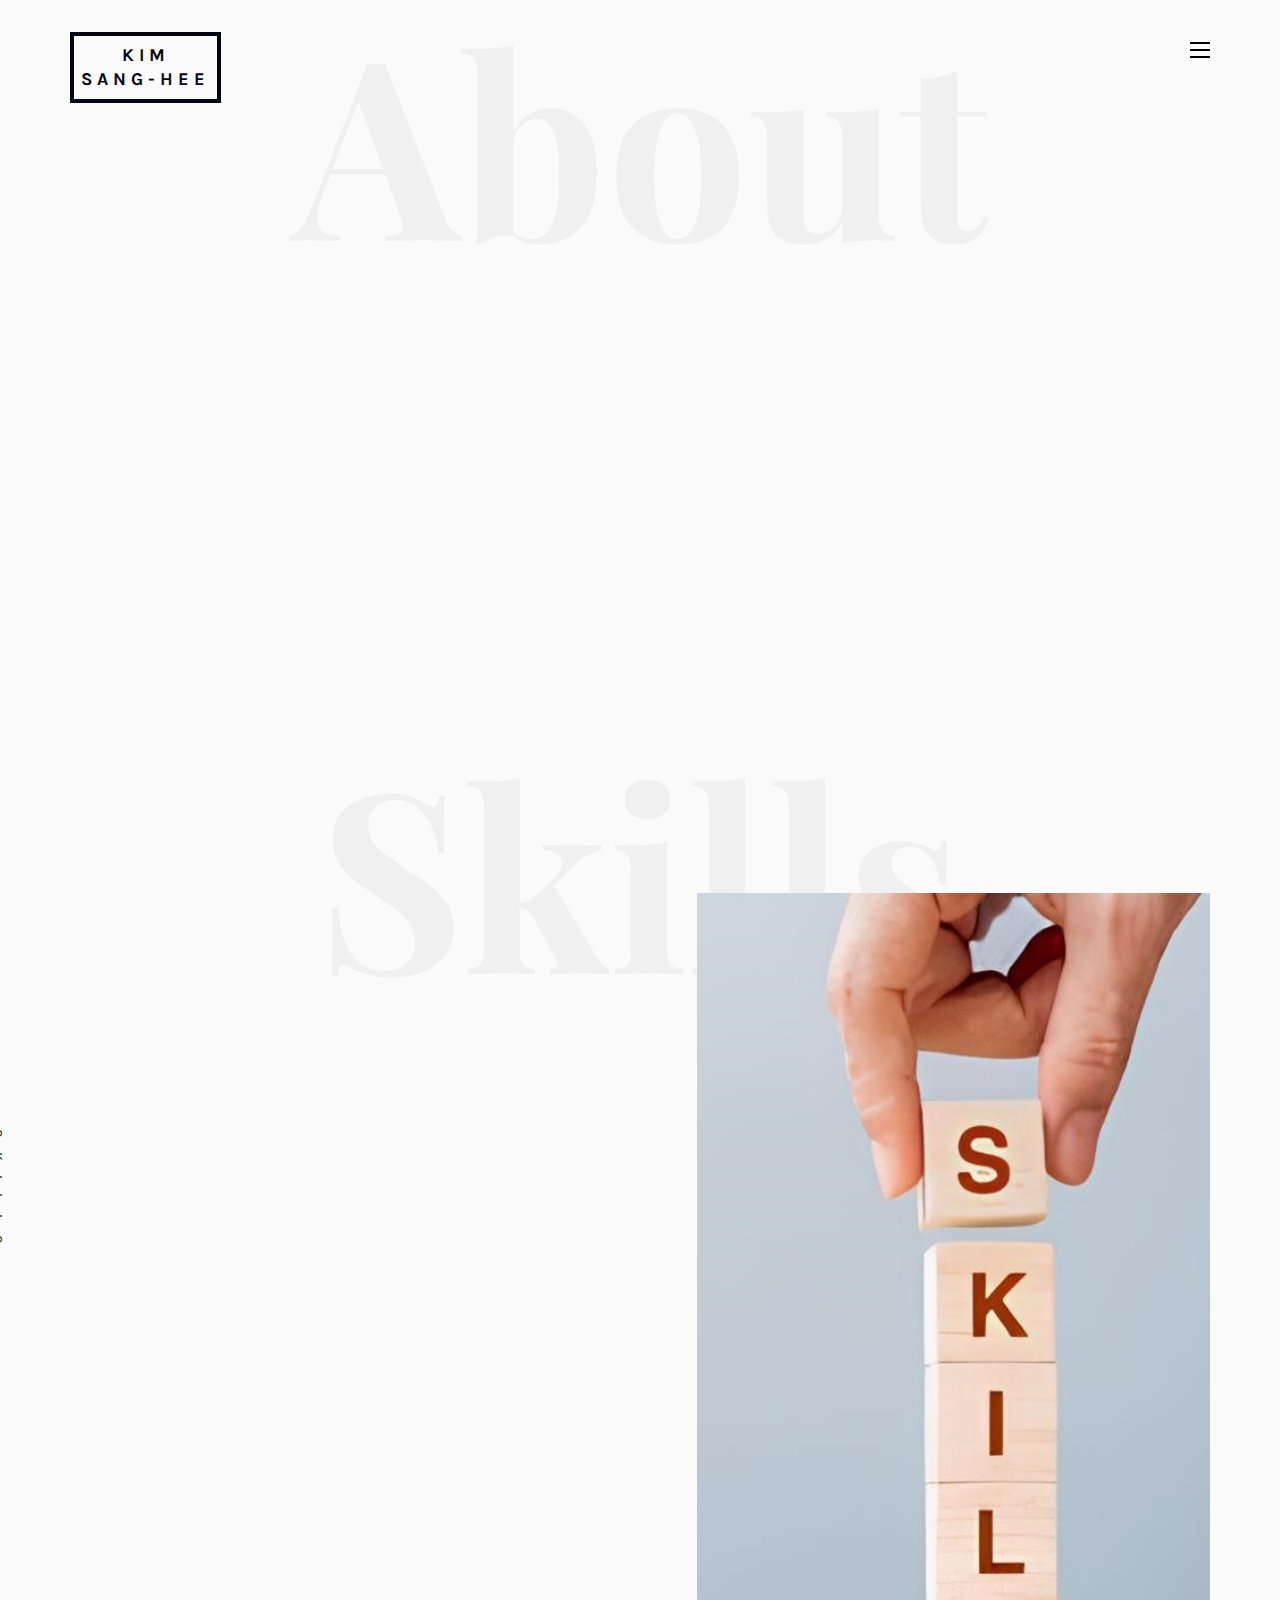
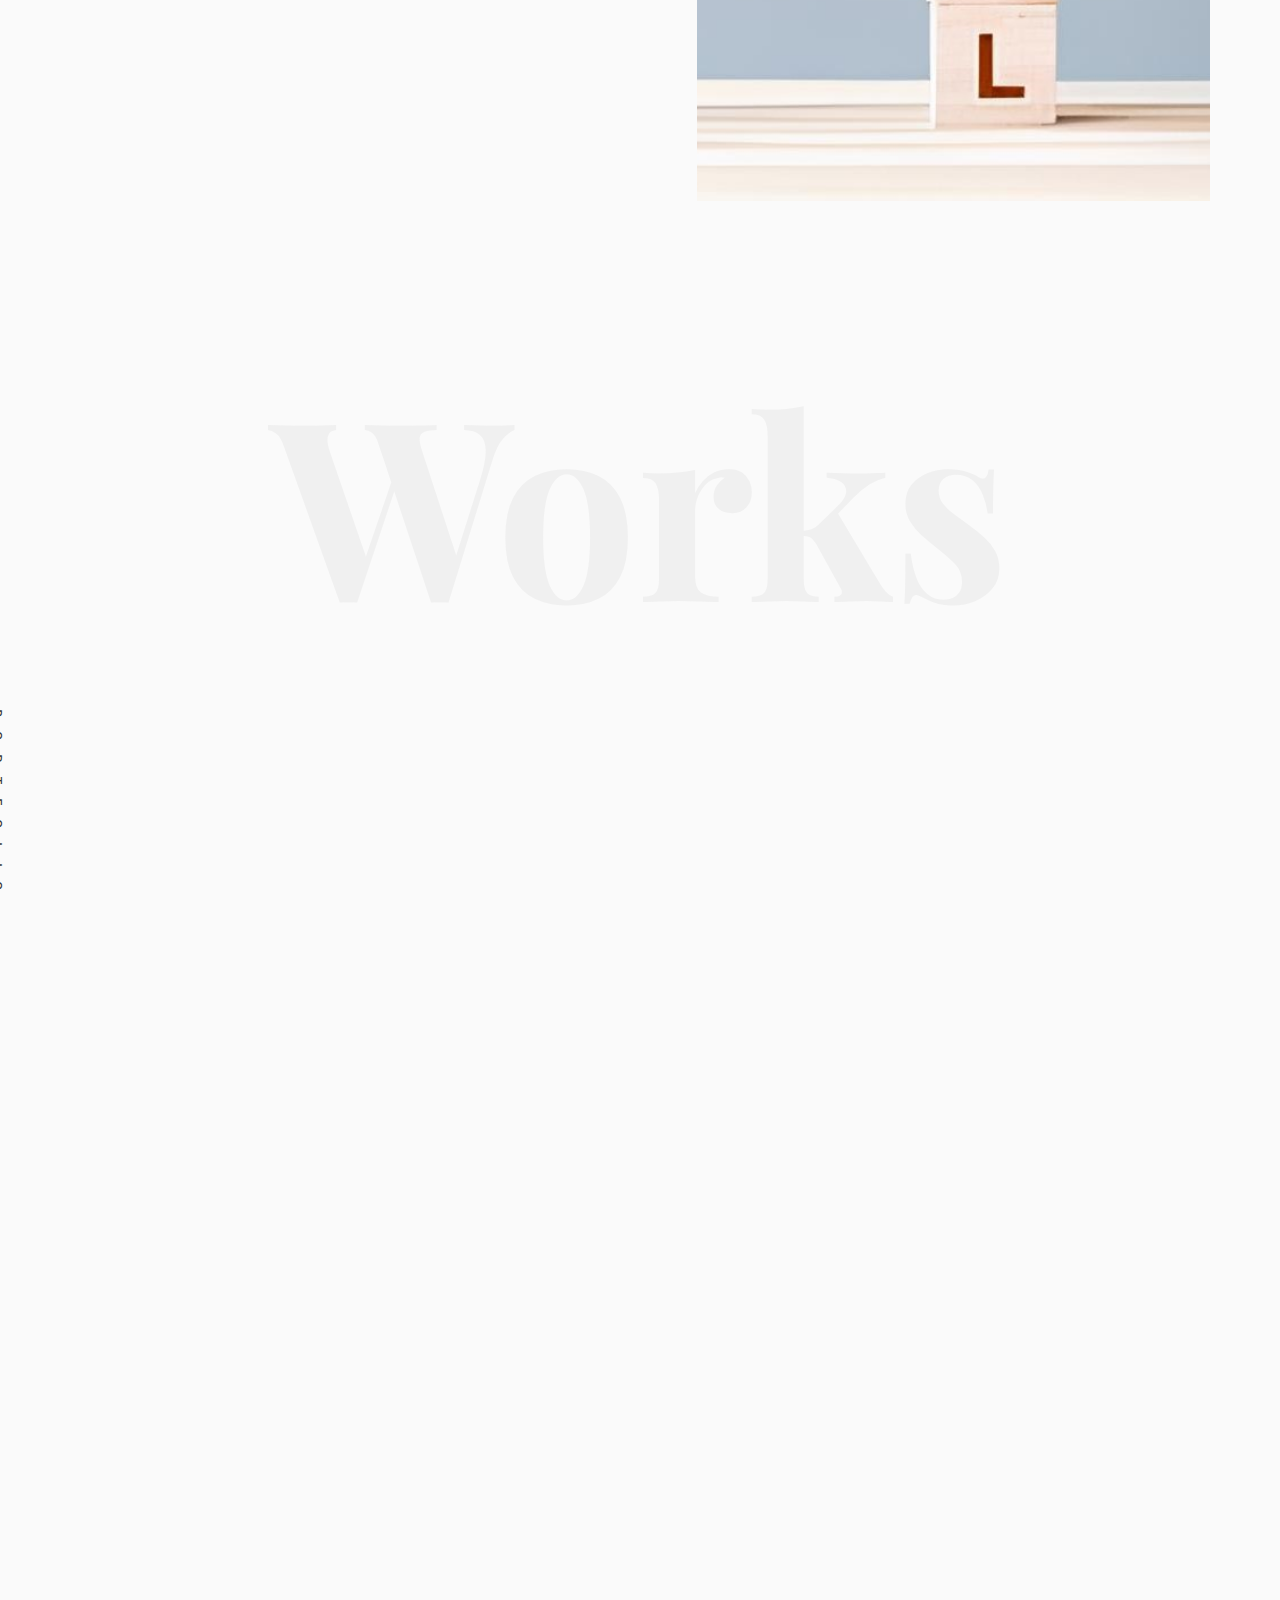
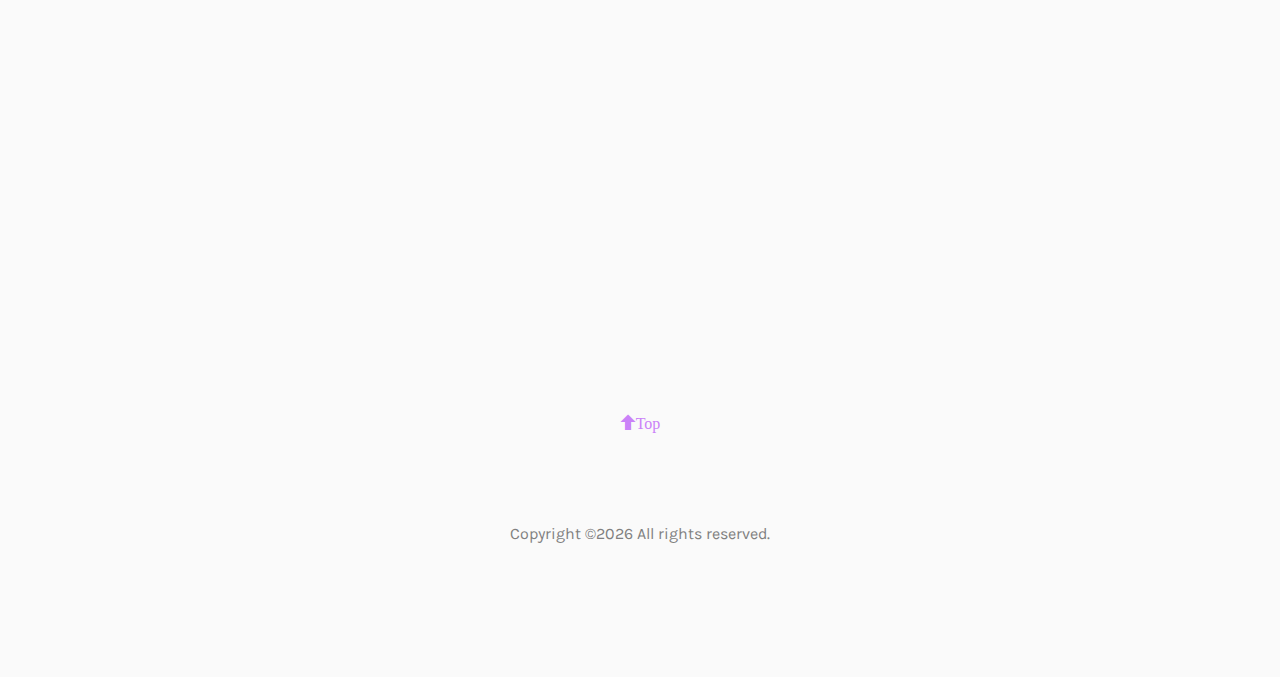
==== commit a8d75f91: "포트폴리오" ====
--- a/index.html
+++ b/index.html
@@ -144,7 +144,7 @@
 									<a href="#"><i class="icon-twitter3"></i></a>
 									<a href="#"><i class="icon-googleplus"></i></a>
 									<a href="#"><i class="icon-dribbble2"></i></a>-->
-									<a href="https://www.notion.so/92094d22490e4e4da154b8ba408b6449" style="margin-right: 15px"><i class="icon-globe"></i></a>
+									<a href="https://bedecked-organ-c73.notion.site/Backend-Development-9c6799832fc84c4eb9b99ce46ed0e61f" style="margin-right: 15px"><i class="icon-globe"></i></a>
 									<a href="https://github.com/kkkssh"><i class="icon-github"></i></a>
 								</p>
 								<p><a href="contact.html" class="btn btn-primary btn-outline">Contact Me!</a></p>
@@ -214,13 +214,14 @@
 												<li>Eclipse</li>
 												<li>IntelliJ</li>
 												<li>Dbeaver</li>
+												<li>MySQL Workbench</li>
 												<li>Git</li>
 											</ul>
 										</div>
 									</div>
 								</div>
 							</div>
-							<div class="one-forth services-img" style="background-image: url(images/services-img-1.jpg);">
+							<div class="one-forth services-img" style="background-image: url(images/skills.jpg);">
 							</div>
 						</div>
 					</div>
@@ -258,7 +259,7 @@
 							</a>
 							<div class="col-md-4 col-md-offset-4">
 								<div class="desc">
-									<p class="read"><a href="work-Groovy.html">View details</a></p>
+									<p class="read"><a href="work-Groovy.html"><strong>view details</strong></a></p>
 								</div>
 							</div>
 						</div>
@@ -274,7 +275,7 @@
 							</a>
 							<div class="col-md-4 col-md-offset-4">
 								<div class="desc">
-									<p class="read"><a href="work-SeekSeat.html">View Details</a></p>
+									<p class="read"><a href="work-SeekSeat.html"><strong>view details</strong></a></p>
 								</div>
 							</div>
 						</div>
@@ -290,7 +291,7 @@
 							</a>
 							<div class="col-md-4 col-md-offset-4">
 								<div class="desc">
-									<p class="read"><a href="work-BugerQueen.html">View details</a></p>
+									<p class="read"><a href="work-BugerQueen.html"><strong>view details</strong></a></p>
 								</div>
 							</div>
 						</div>
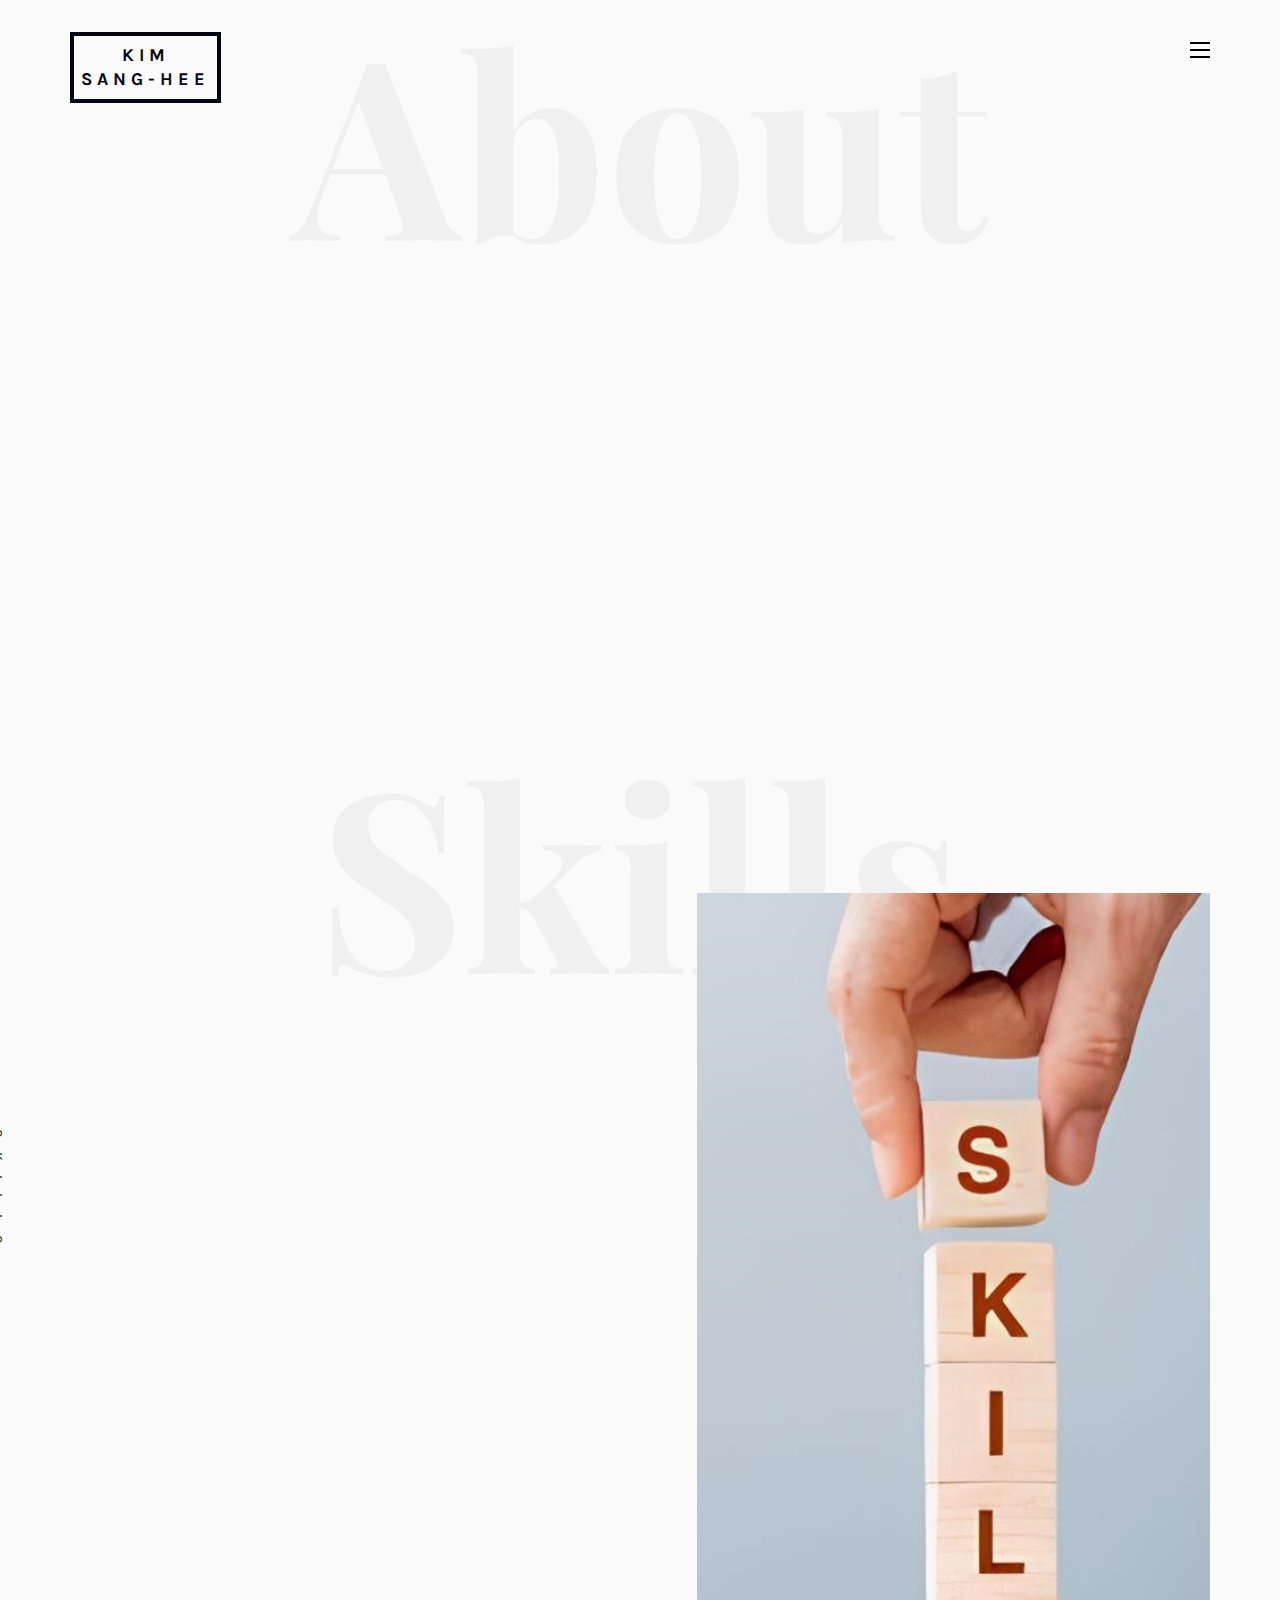
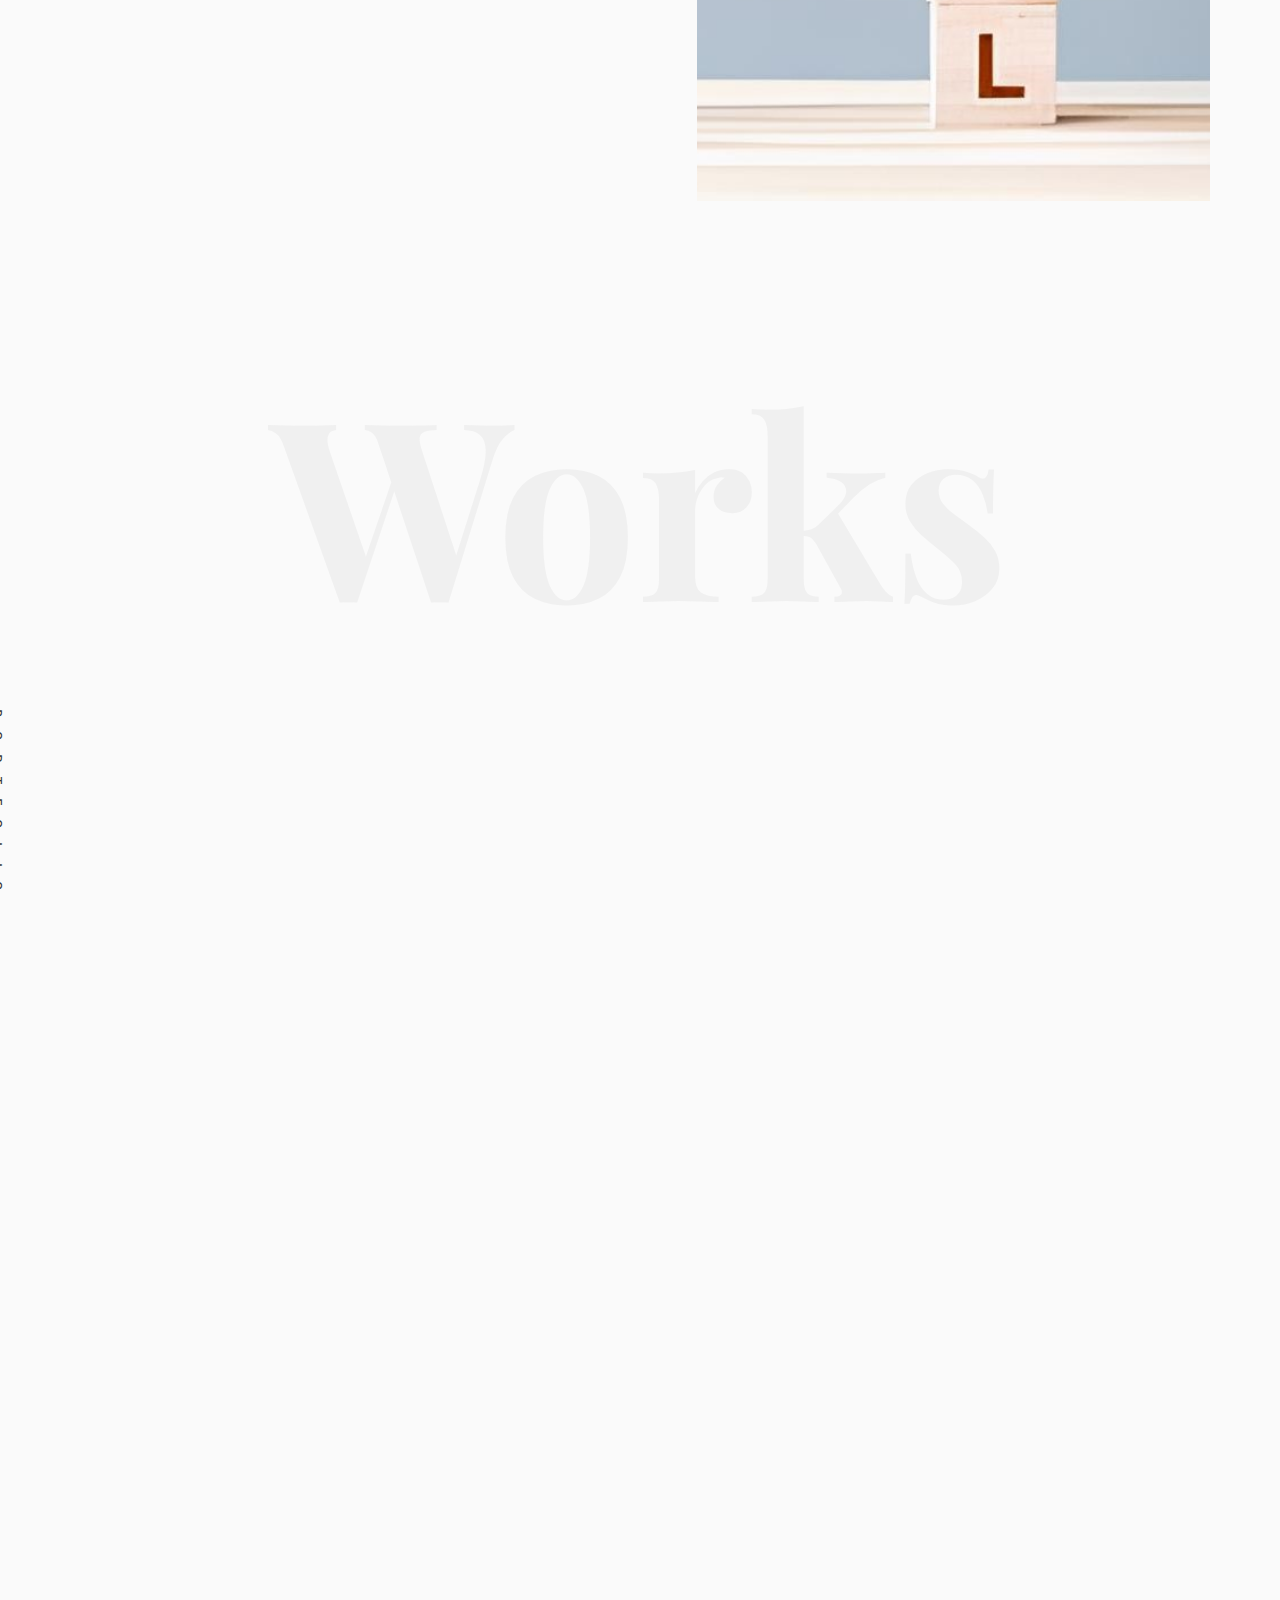
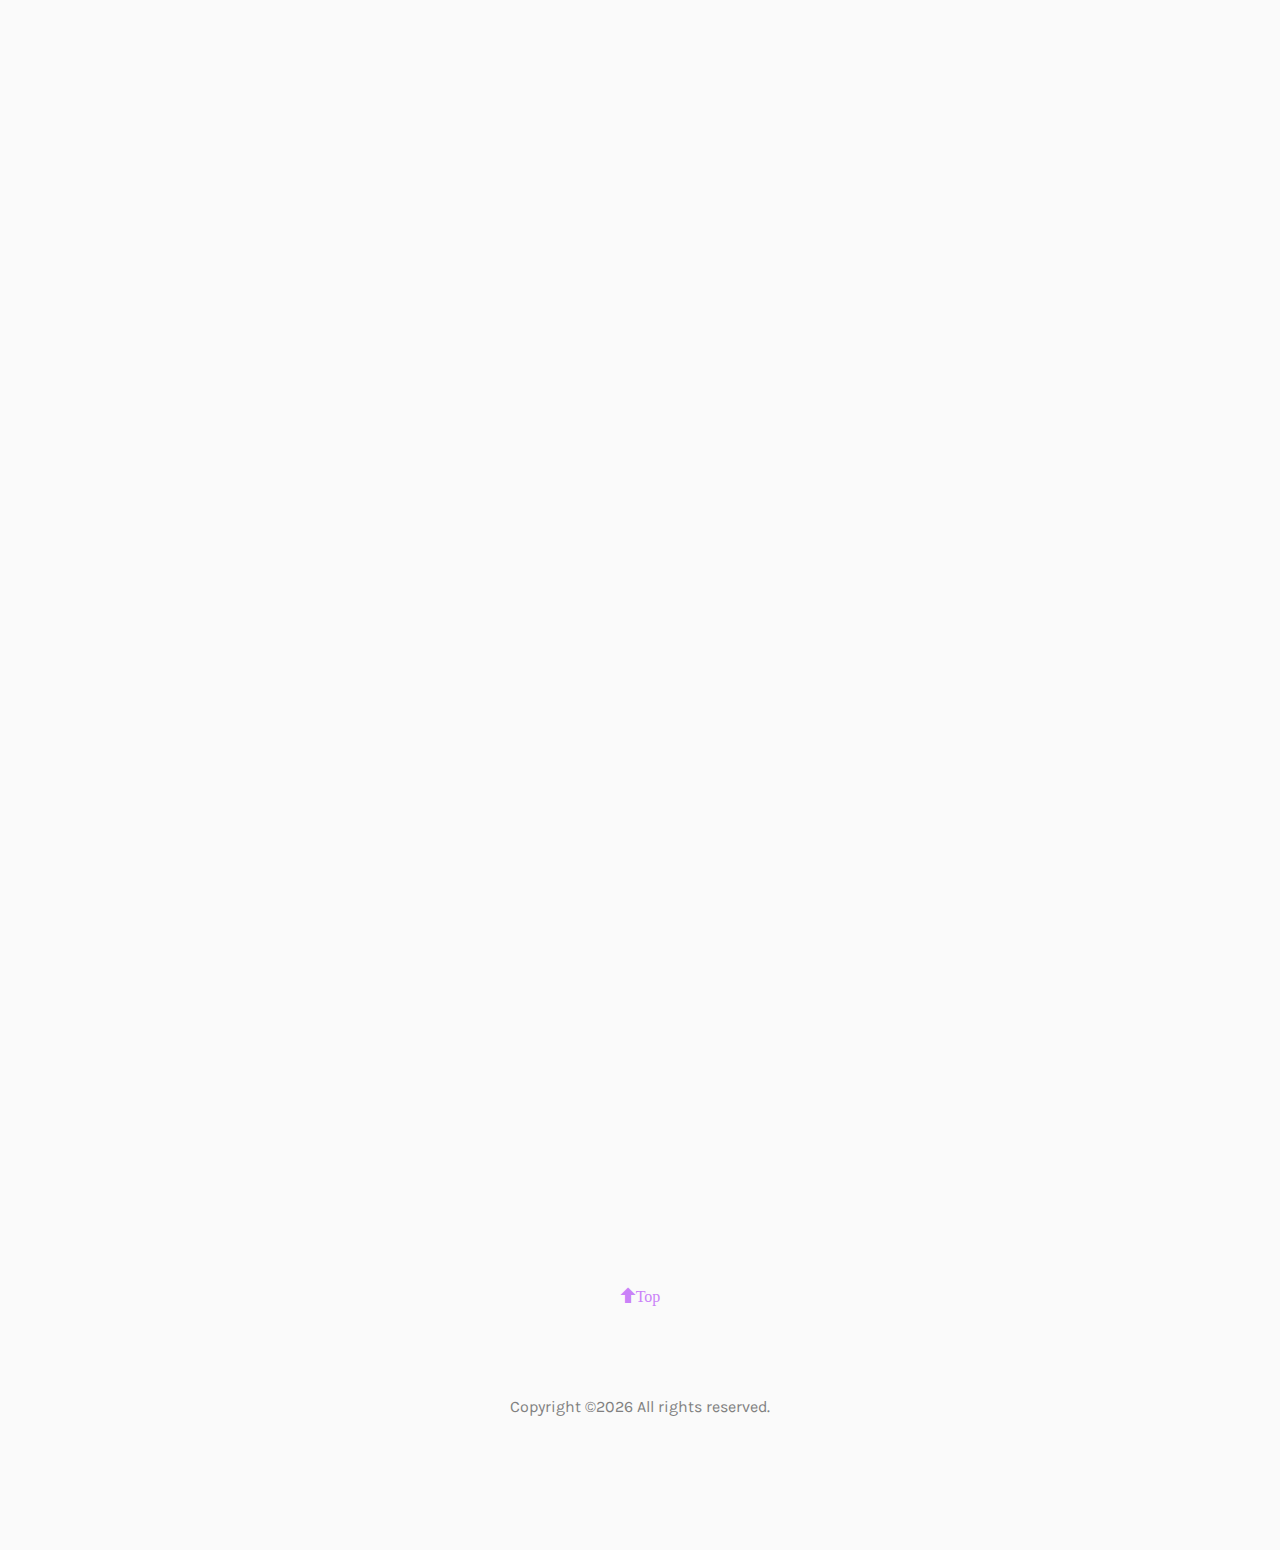
==== commit 934053e7: "포트폴리오" ====
--- a/index.html
+++ b/index.html
@@ -76,6 +76,9 @@
 				<div class="row">
 					<div class="col-md-12">
 						<h2 class="head-title">Works</h2>
+						<a href="images/Community.jpg" class="gallery image-popup-link text-center" style="background-image: url(images/Community.jpg);">
+							<span><i class="icon-search3"></i></span>
+						</a>
 						<a href="images/Groovy.png" class="gallery image-popup-link text-center" style="background-image: url(images/Groovy.png);">
 							<span><i class="icon-search3"></i></span>
 						</a>
@@ -206,6 +209,7 @@
 												<li>관찰력</li>
 												<li>끈기</li>
 												<li>성실성</li>
+												<li>능동적</li>
 											</ul>
 										</div>
 										<div class="services animate-box">
@@ -214,7 +218,6 @@
 												<li>Eclipse</li>
 												<li>IntelliJ</li>
 												<li>Dbeaver</li>
-												<li>MySQL Workbench</li>
 												<li>Git</li>
 											</ul>
 										</div>
@@ -248,6 +251,22 @@
 					</div>
 				</div>
 				<div class="row">
+					<div class="col-md-12">
+						<div class="work-entry animate-box">
+							<a href="work-Community.html" class="work-img" style="background-image: url(images/Community.jpg);">
+								<div class="display-t">
+									<div class="work-name">
+										<h2>Community</h2>
+									</div>
+								</div>
+							</a>
+							<div class="col-md-4 col-md-offset-4">
+								<div class="desc">
+									<p class="read"><a href="work-Community.html"><strong>view details</strong></a></p>
+								</div>
+							</div>
+						</div>
+					</div>
 					<div class="col-md-12">
 						<div class="work-entry animate-box">
 							<a href="work-Groovy.html" class="work-img" style="background-image: url(images/Groovy.png);">
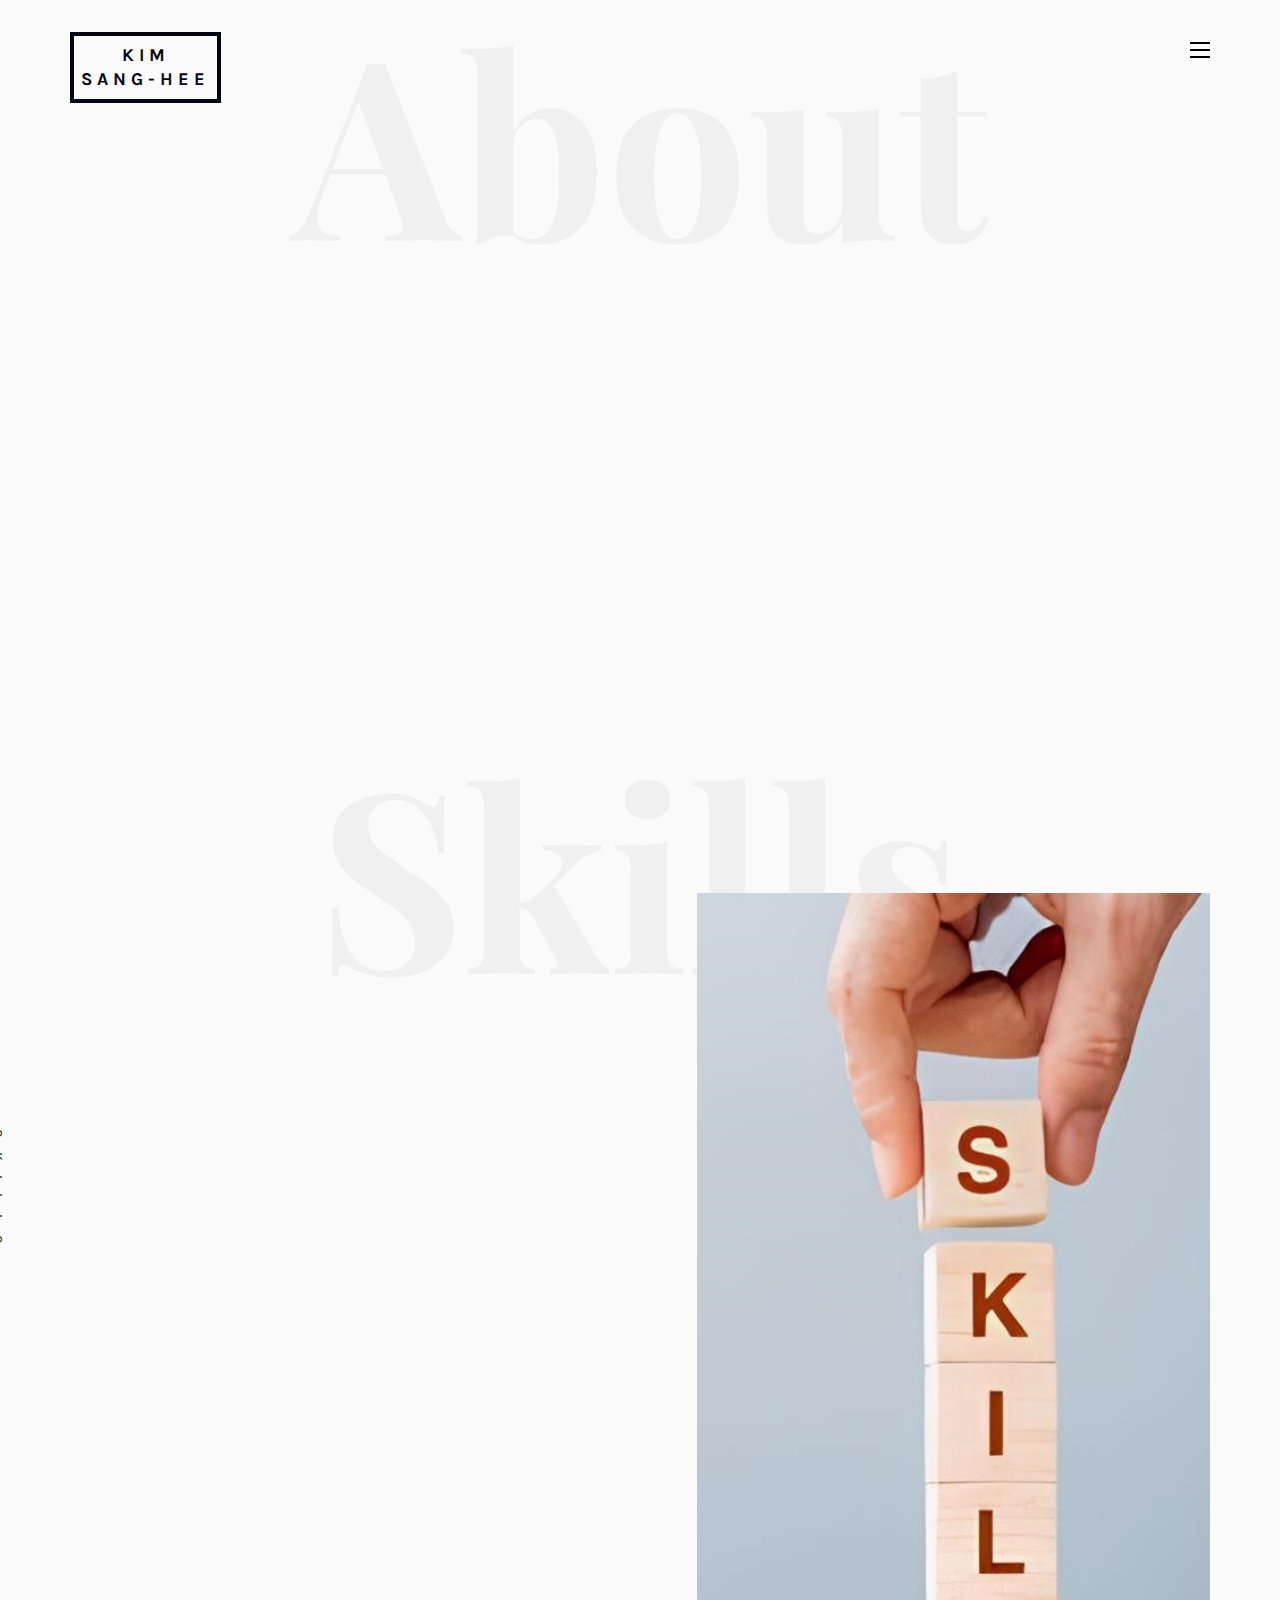
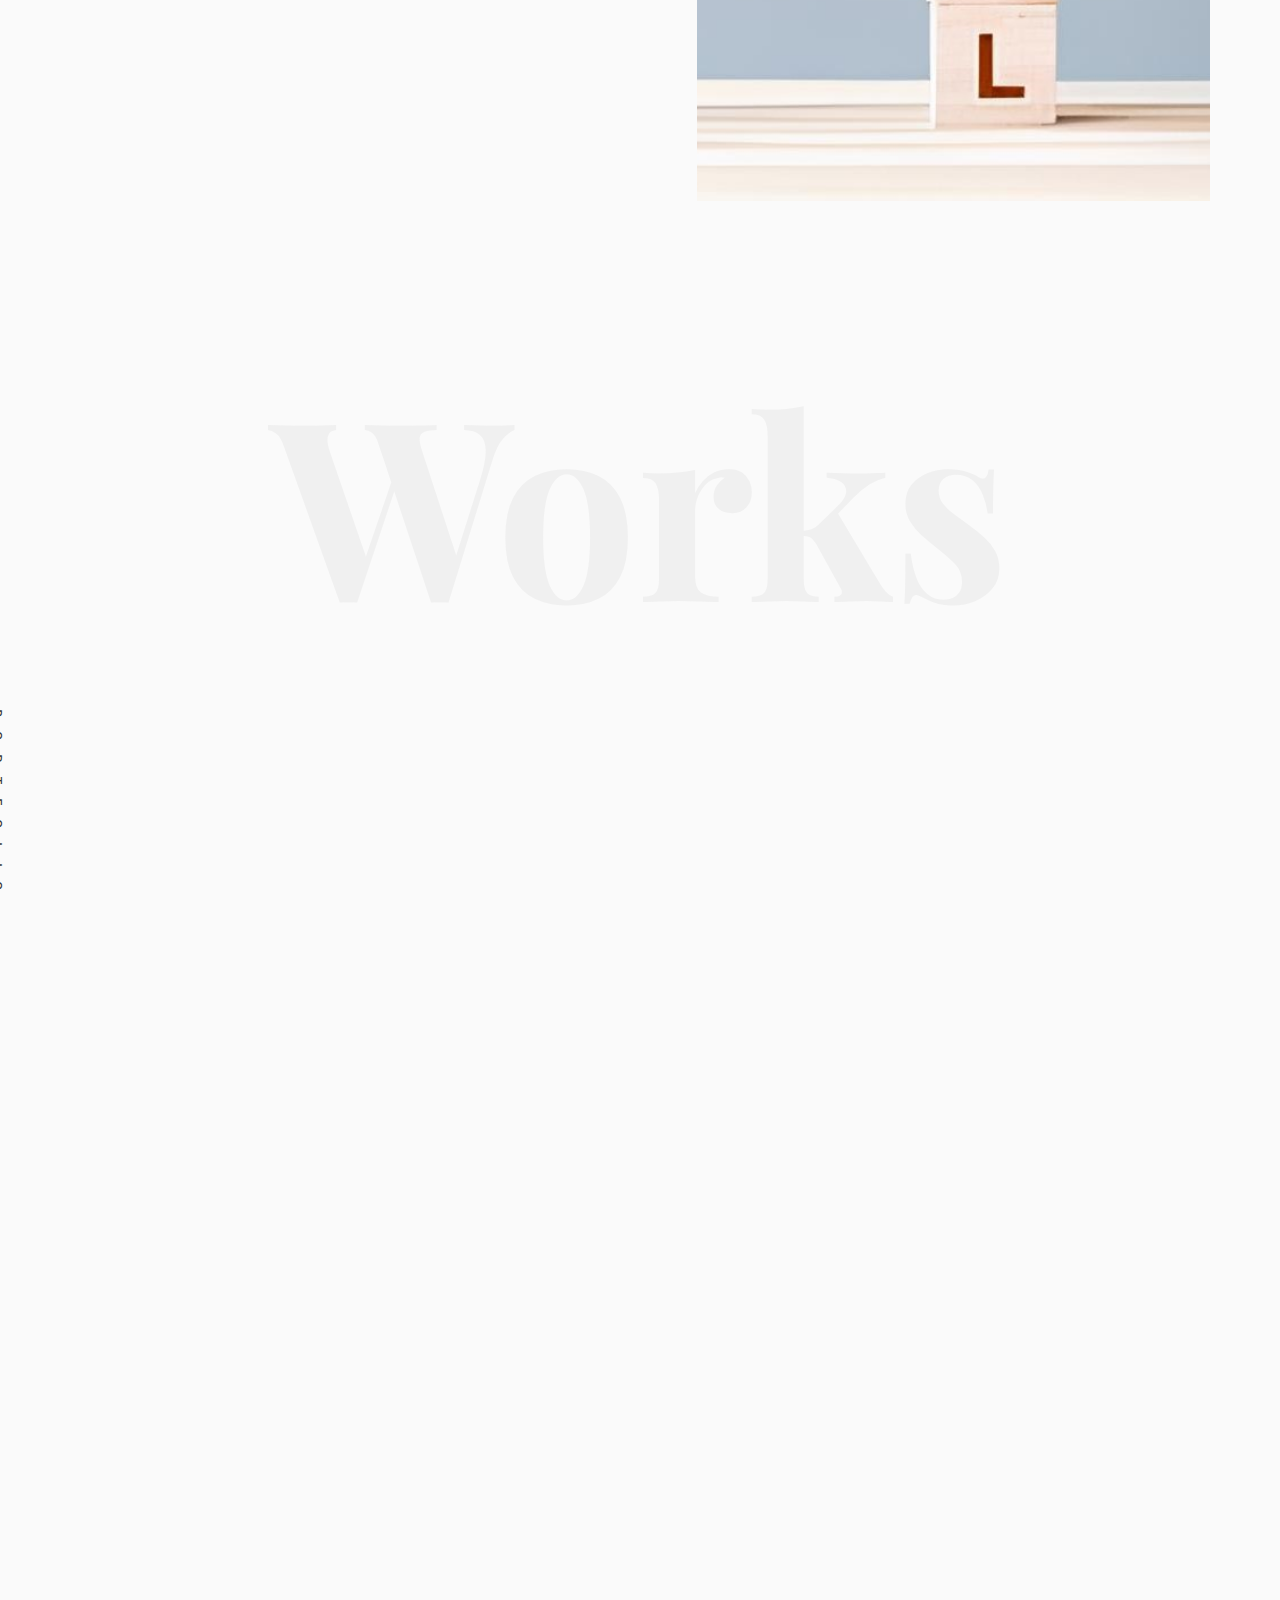
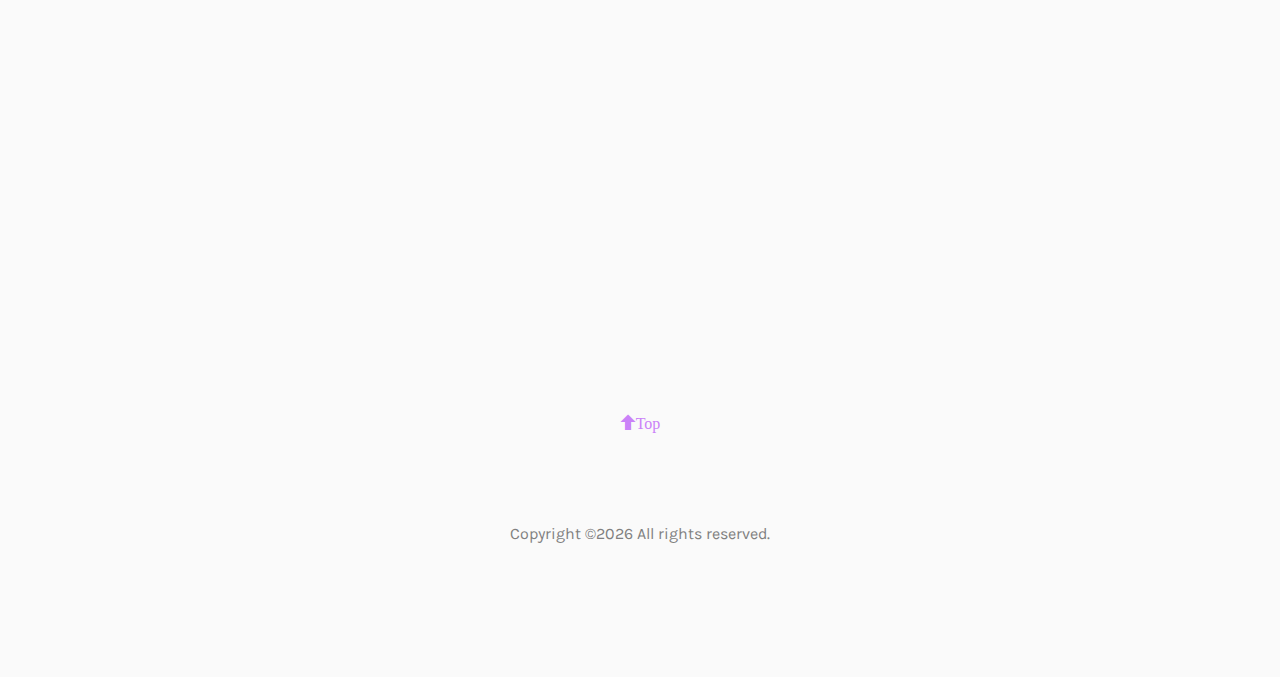
==== commit 68bf4688: "포트폴리오" ====
--- a/index.html
+++ b/index.html
@@ -76,9 +76,9 @@
 				<div class="row">
 					<div class="col-md-12">
 						<h2 class="head-title">Works</h2>
-						<a href="images/Community.jpg" class="gallery image-popup-link text-center" style="background-image: url(images/Community.jpg);">
+						<!--<a href="images/Community.jpg" class="gallery image-popup-link text-center" style="background-image: url(images/Community.jpg);">
 							<span><i class="icon-search3"></i></span>
-						</a>
+						</a>-->
 						<a href="images/Groovy.png" class="gallery image-popup-link text-center" style="background-image: url(images/Groovy.png);">
 							<span><i class="icon-search3"></i></span>
 						</a>
@@ -88,9 +88,7 @@
 						<a href="images/BurgerQueen.jpg" class="gallery image-popup-link text-center" style="background-image: url(images/BurgerQueen.jpg);">
 							<span><i class="icon-search3"></i></span>
 						</a>
-					<!--	<a href="images/work-4.jpg" class="gallery image-popup-link text-center" style="background-image: url(images/work-4.jpg);">
-							<span><i class="icon-search3"></i></span>
-						</a>-->
+
 					</div>
 				</div>
 			</div>
@@ -251,7 +249,7 @@
 					</div>
 				</div>
 				<div class="row">
-					<div class="col-md-12">
+					<!--<div class="col-md-12">
 						<div class="work-entry animate-box">
 							<a href="work-Community.html" class="work-img" style="background-image: url(images/Community.jpg);">
 								<div class="display-t">
@@ -266,7 +264,7 @@
 								</div>
 							</div>
 						</div>
-					</div>
+					</div>-->
 					<div class="col-md-12">
 						<div class="work-entry animate-box">
 							<a href="work-Groovy.html" class="work-img" style="background-image: url(images/Groovy.png);">
